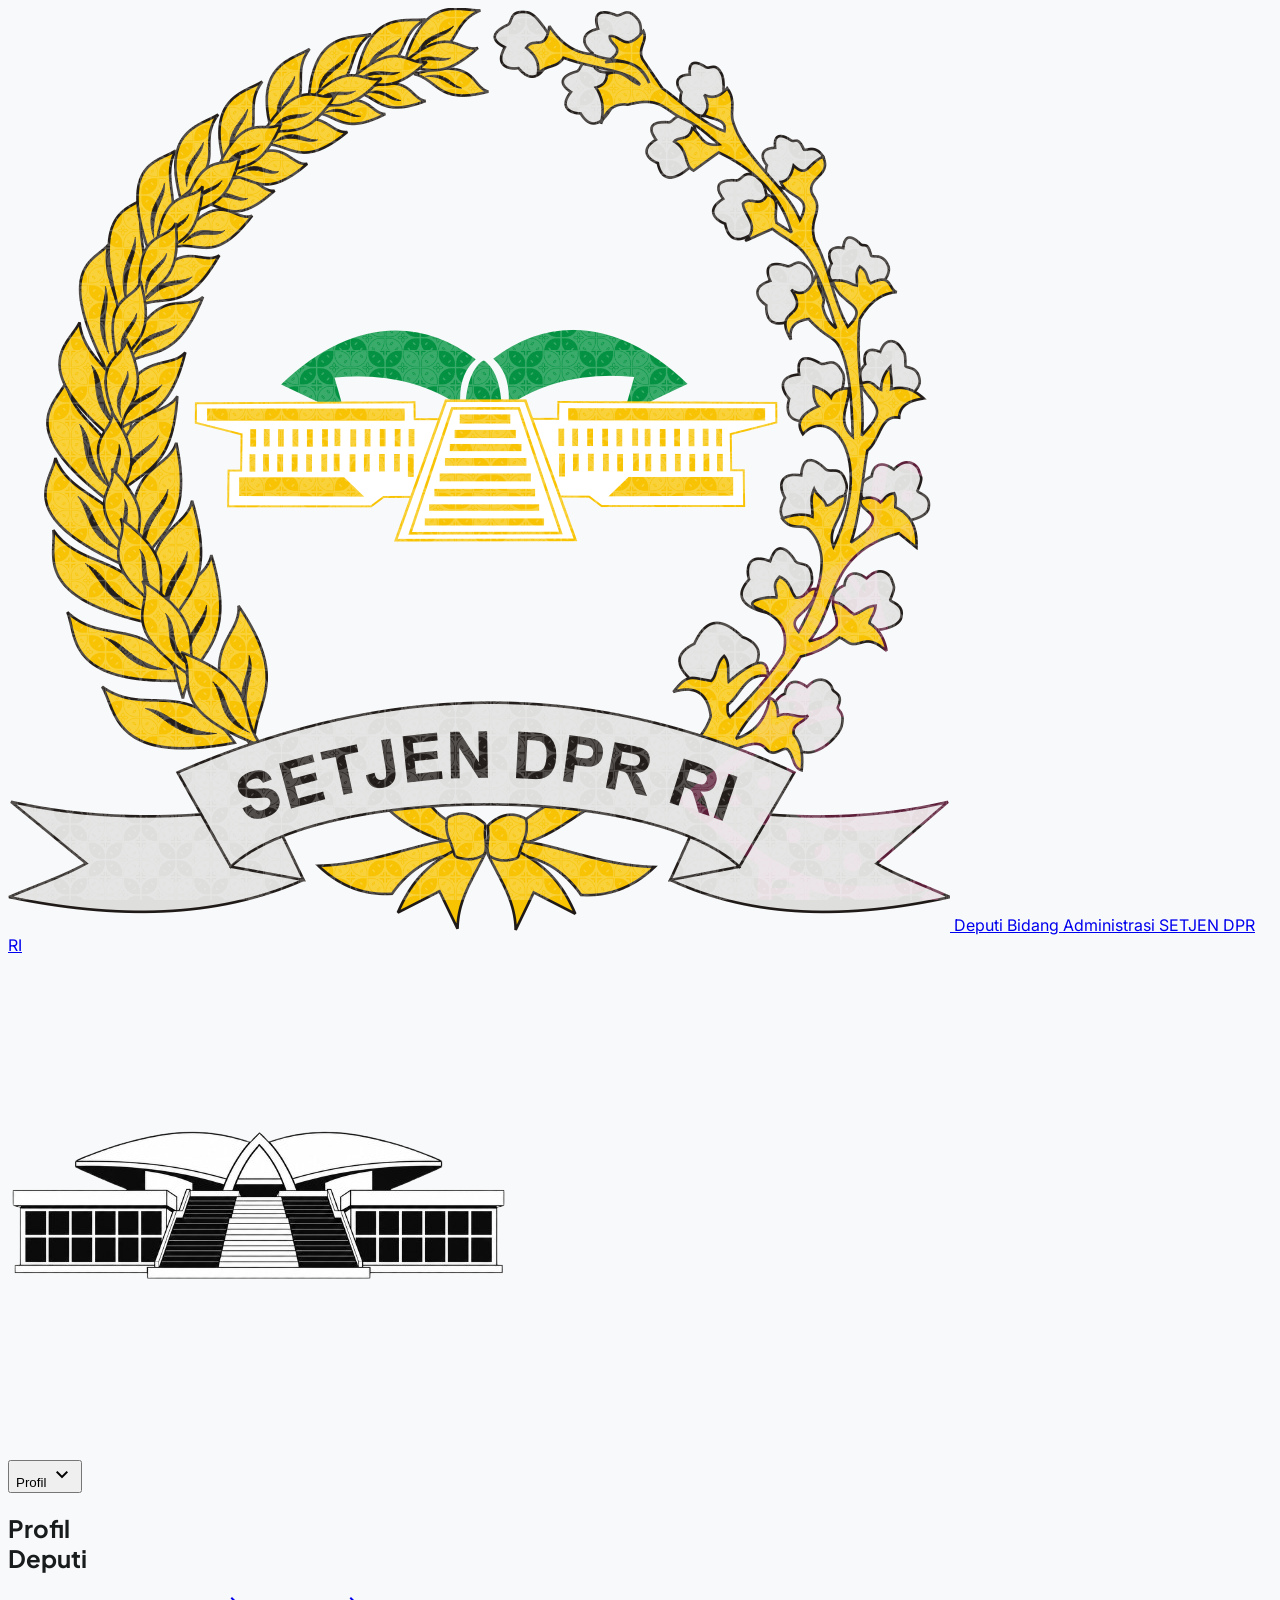
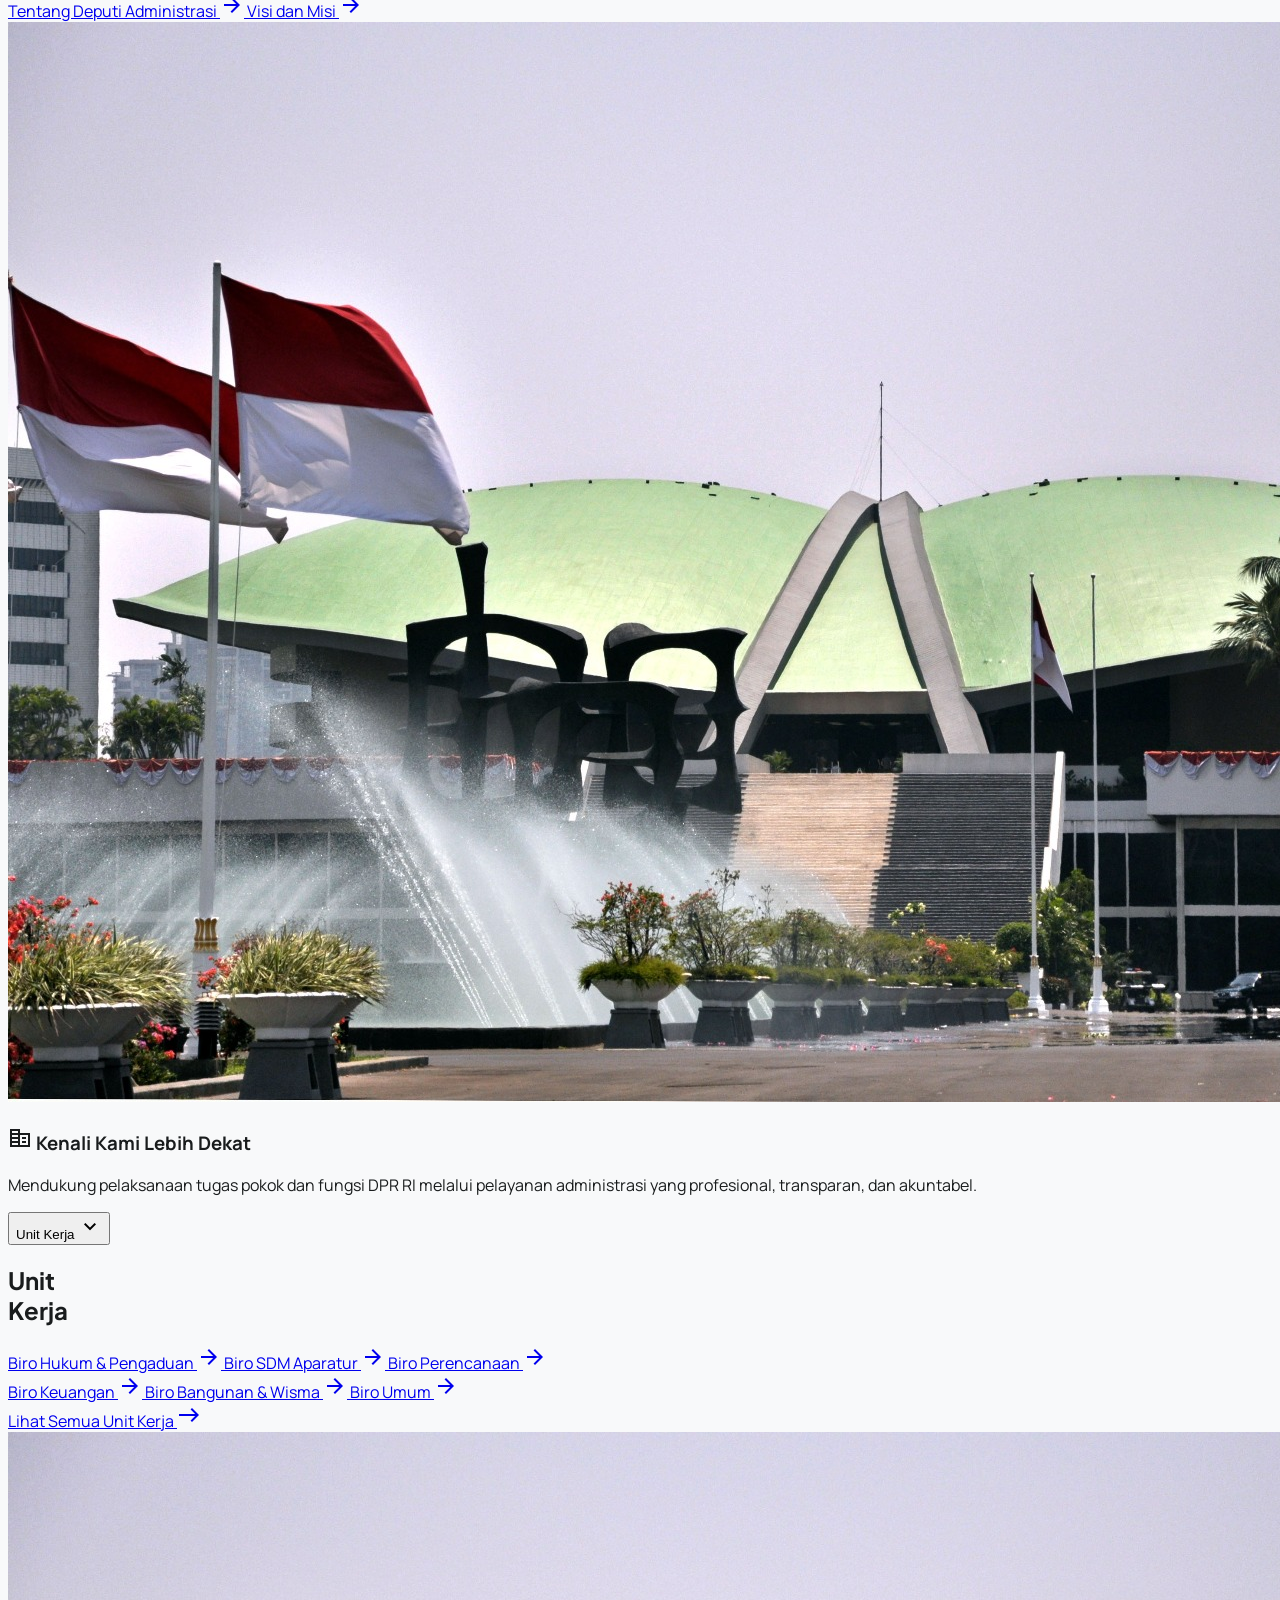
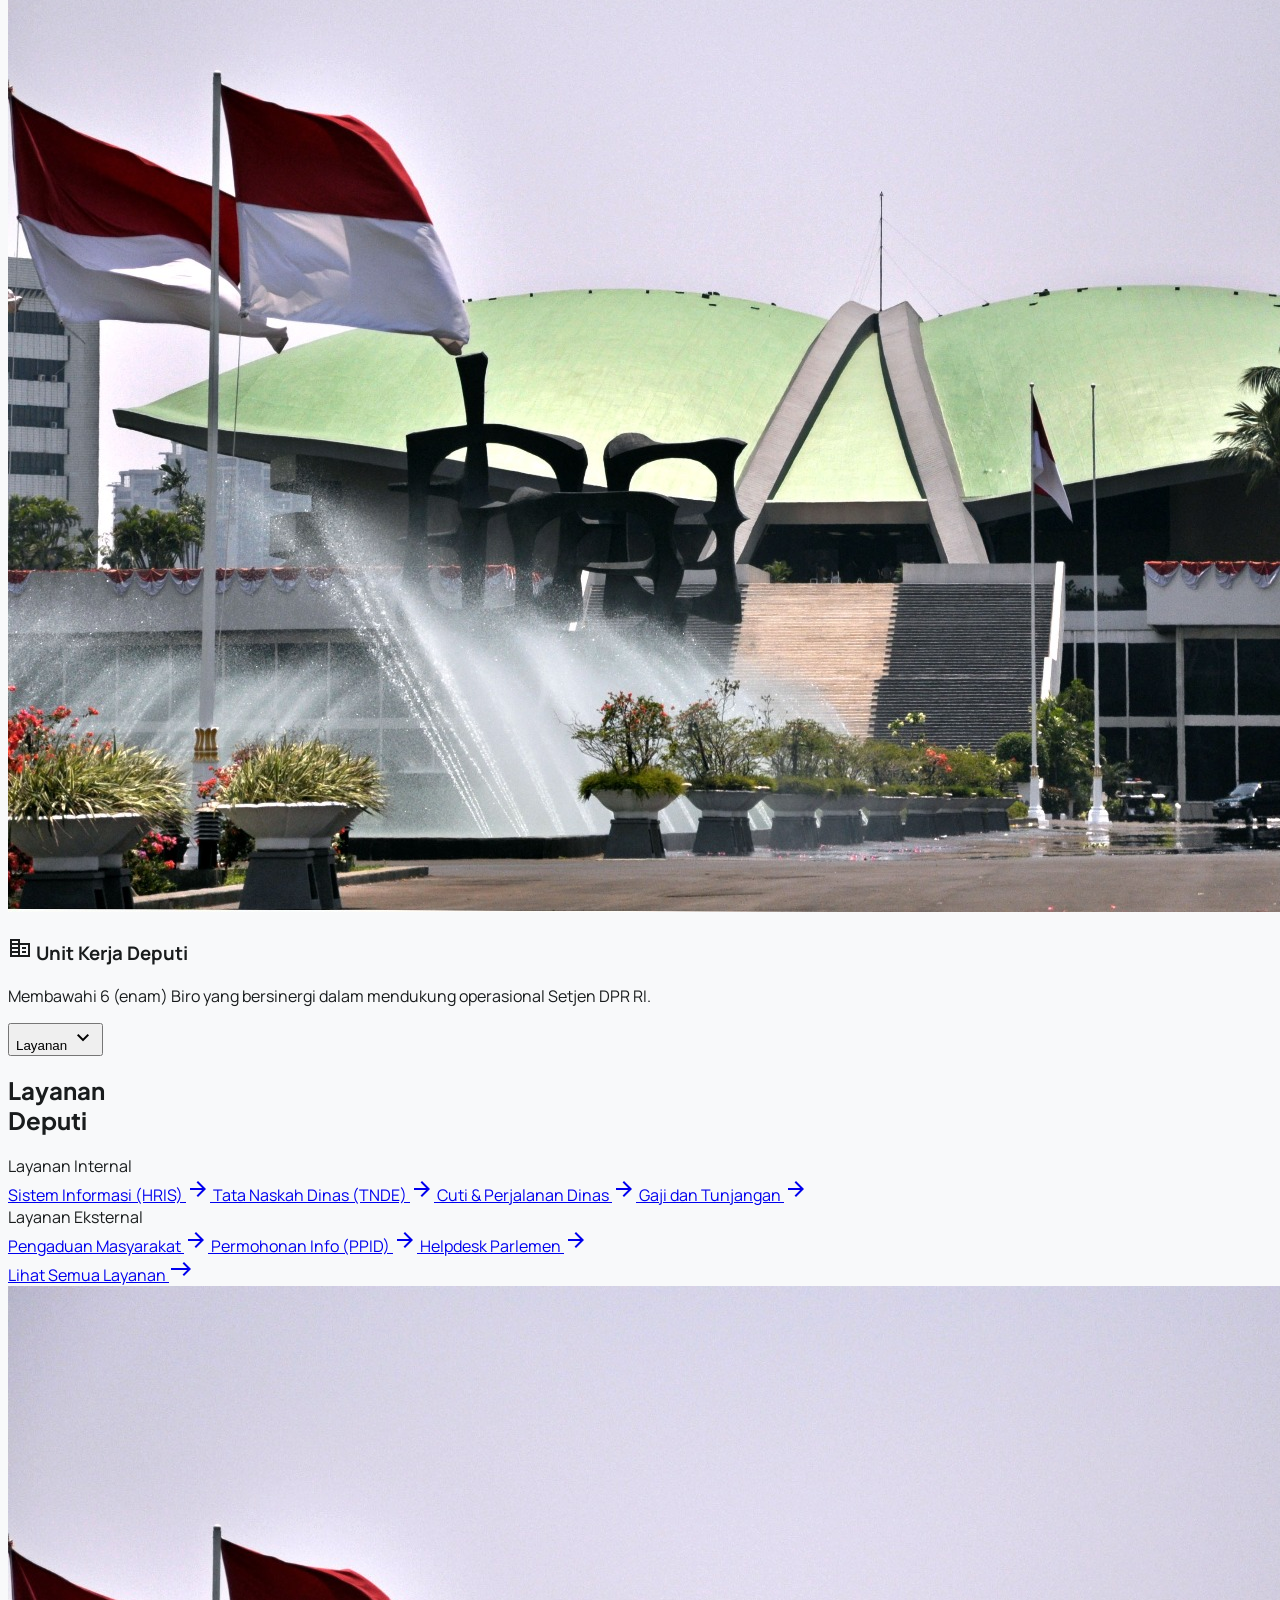
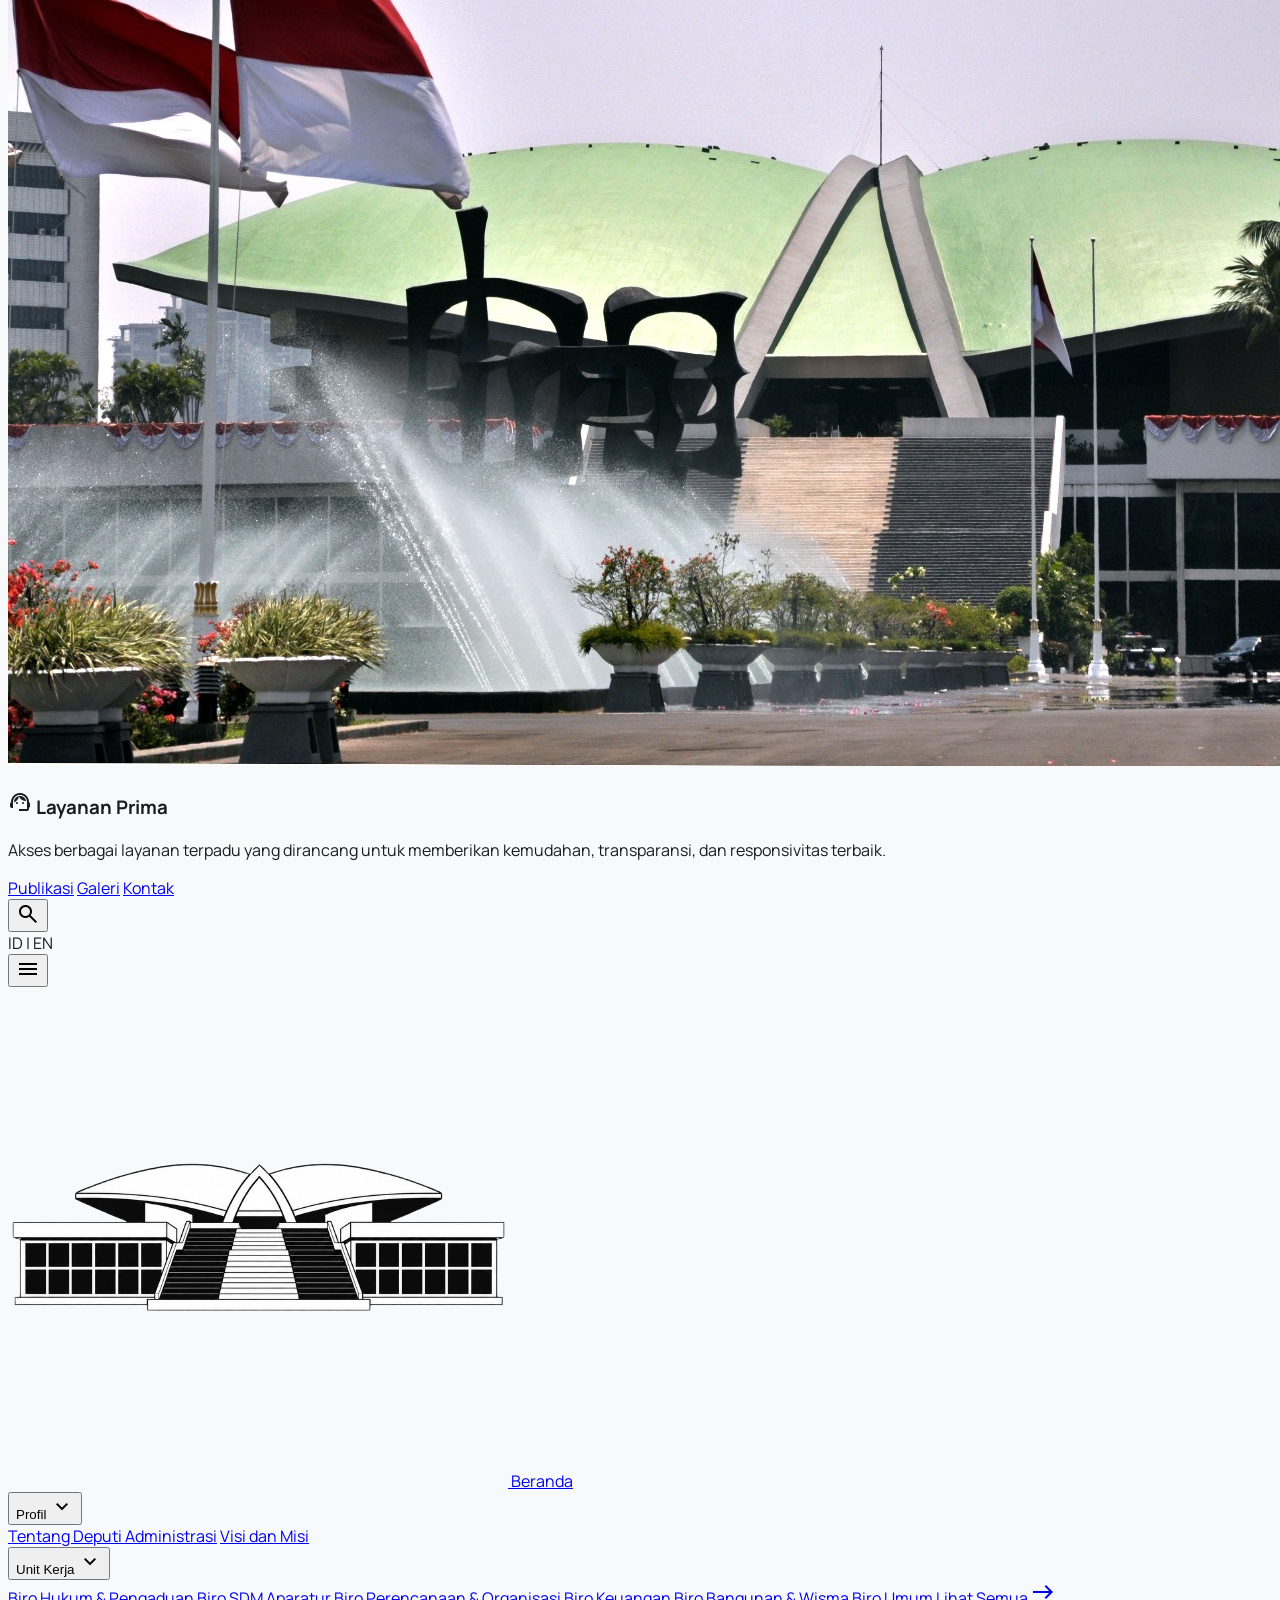
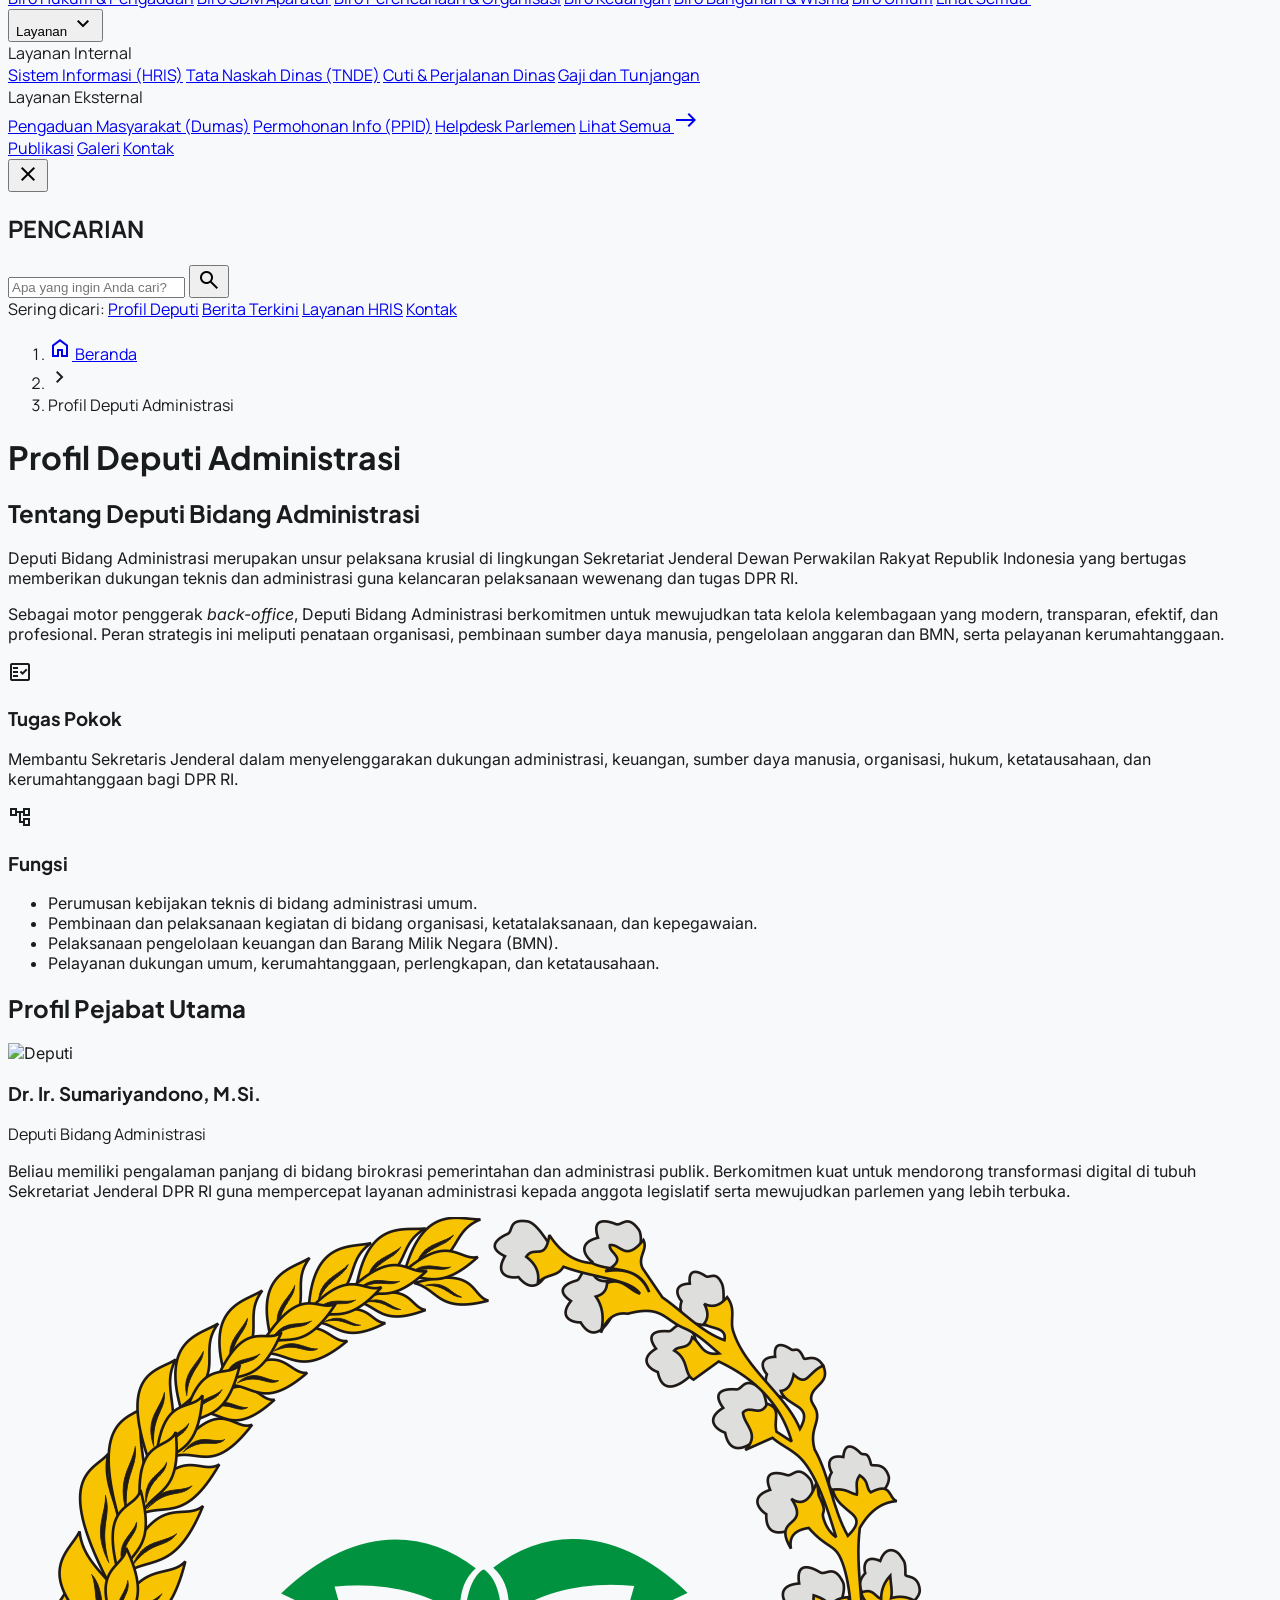
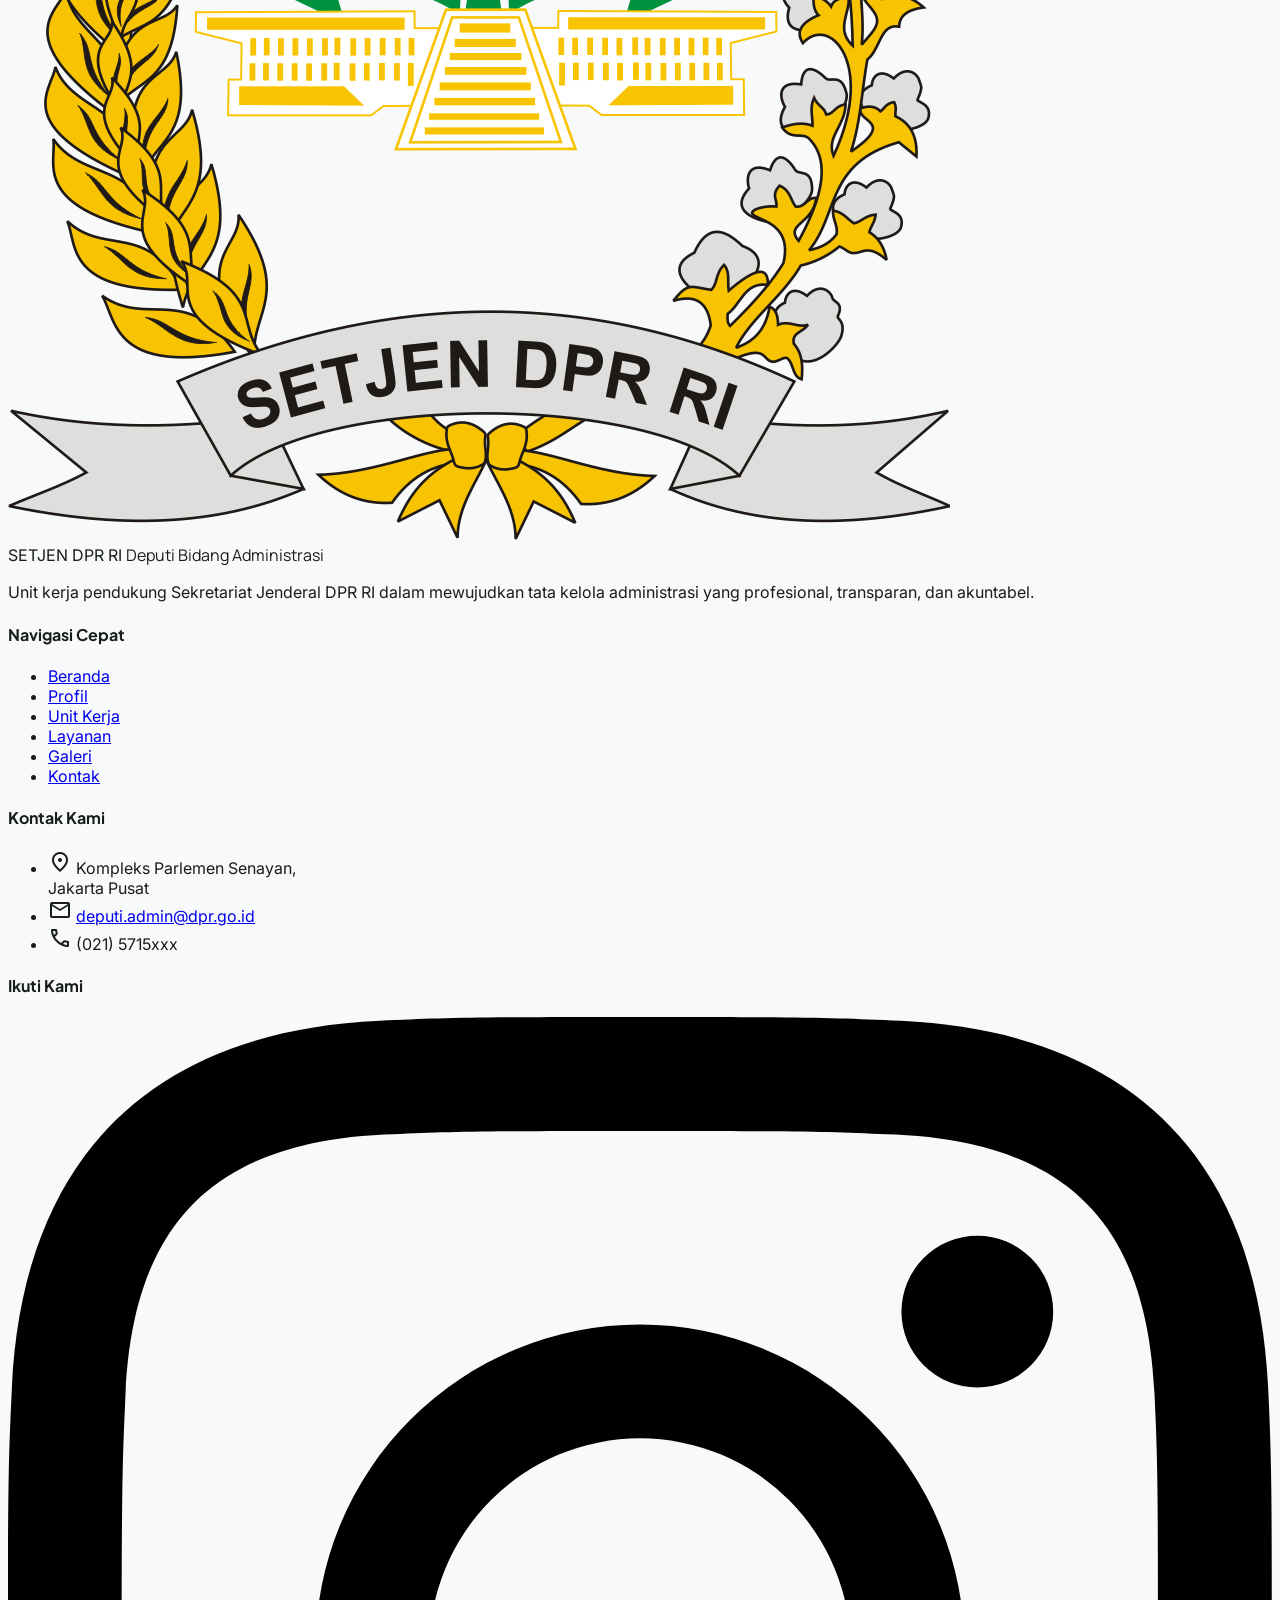
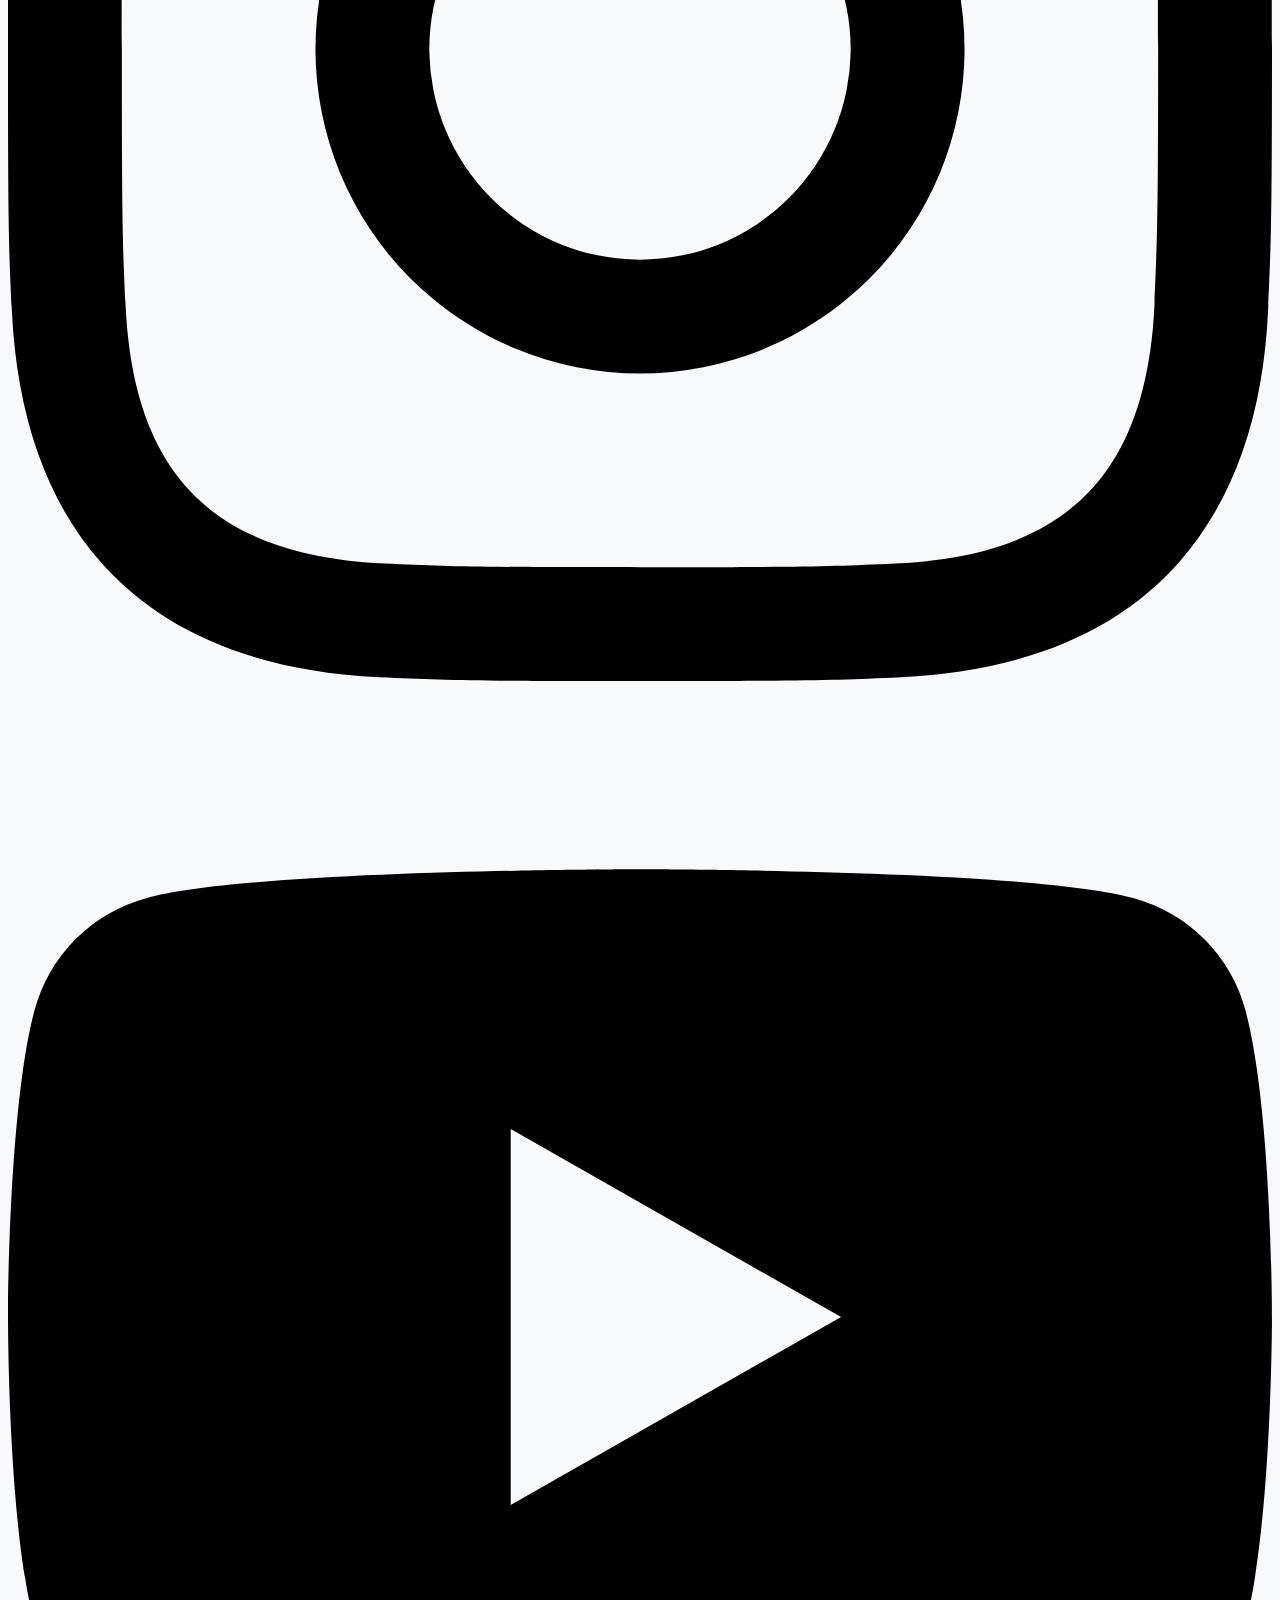
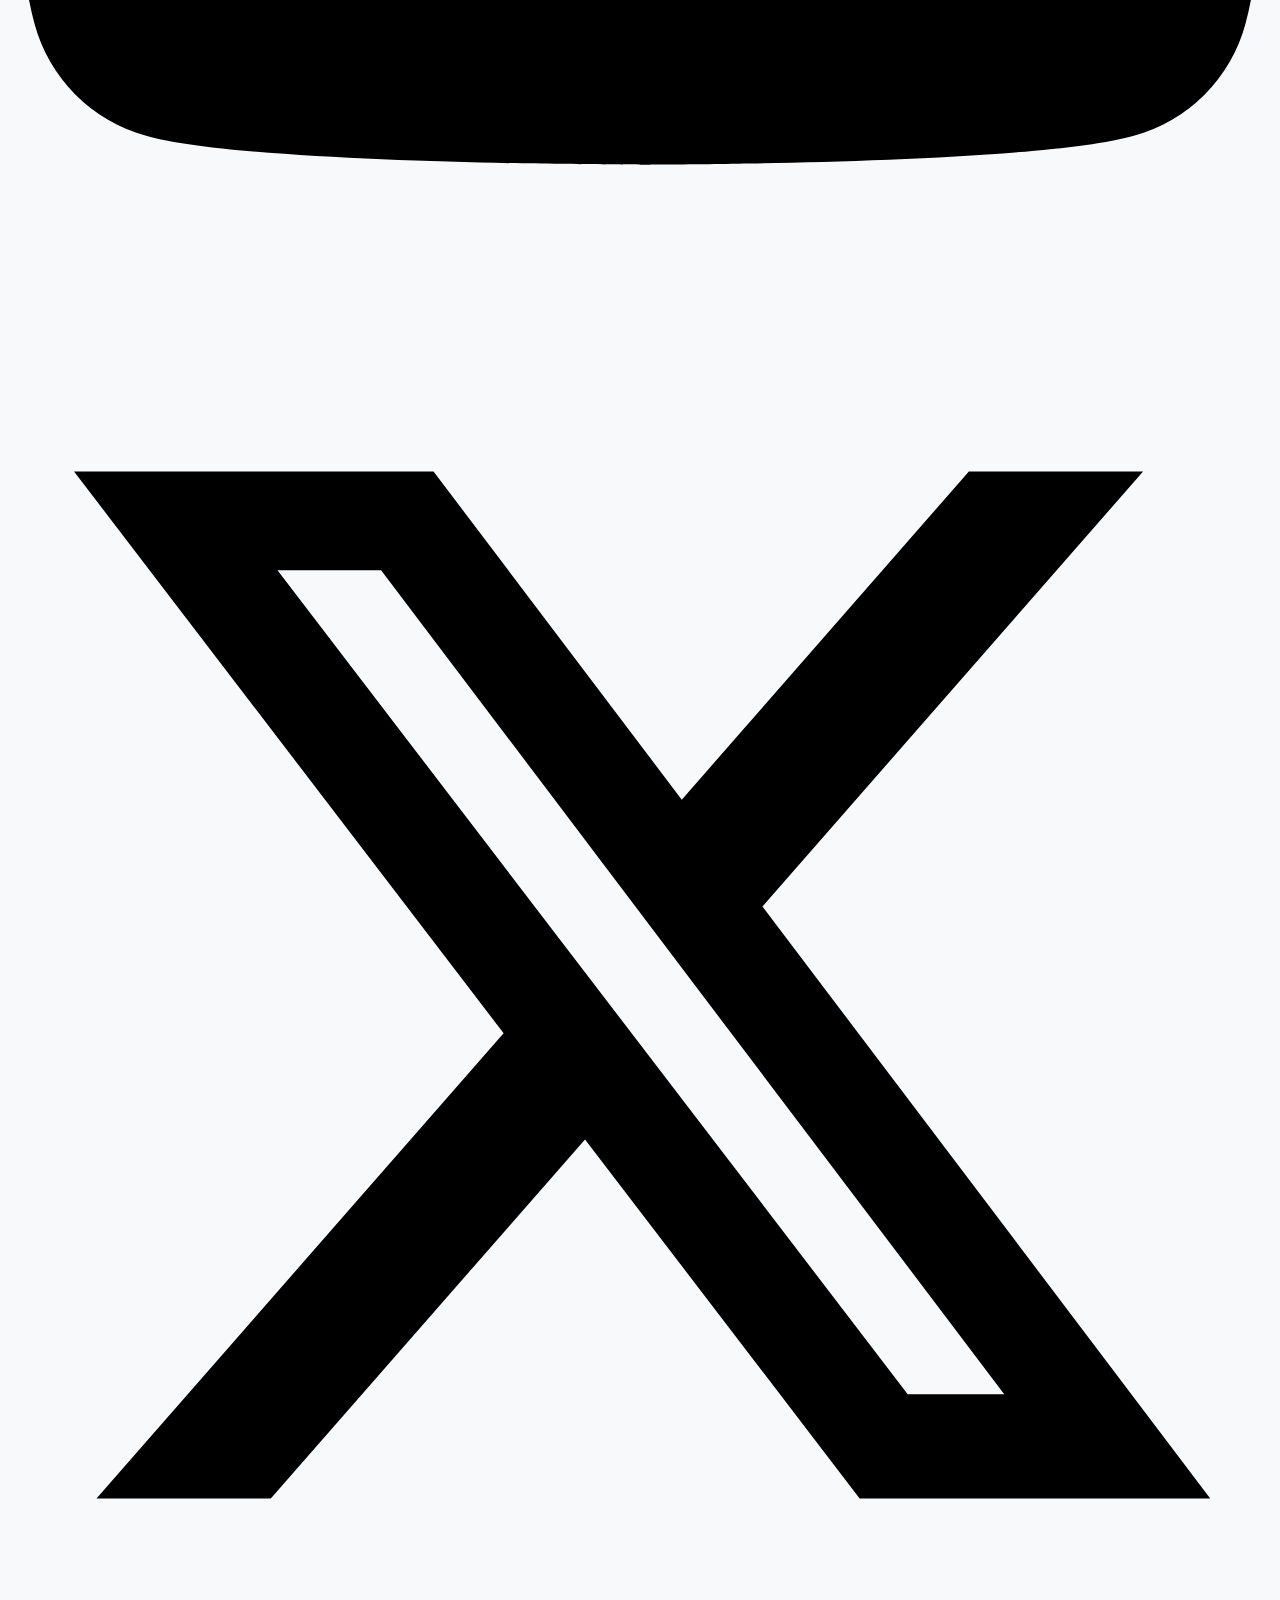
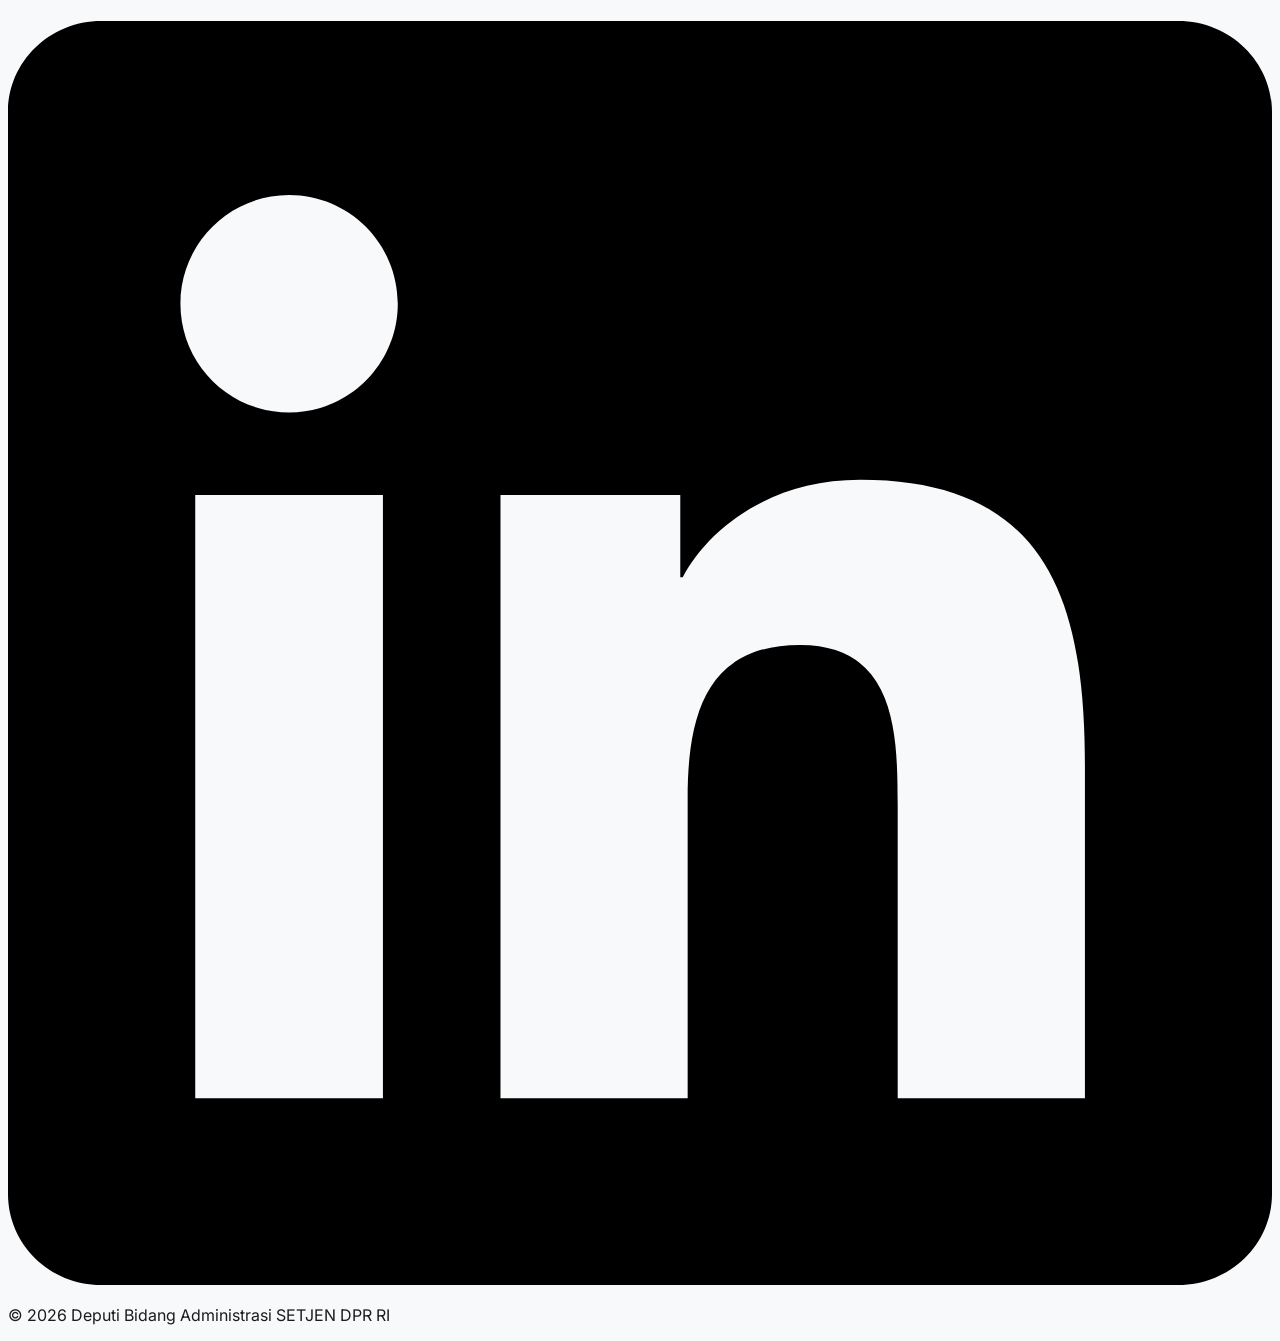
==== profil.html @ f01ebe73 "feat: Menambahkan halaman profil.html" ====
<!DOCTYPE html>
<html lang="id">
<head>
  <meta charset="UTF-8">
  <meta name="viewport" content="width=device-width, initial-scale=1.0">
  <title>Profil - Deputi Administrasi DPR RI</title>
  
  <link rel="stylesheet" href="css/style.css">
  <link href="https://fonts.googleapis.com/css2?family=Material+Symbols+Outlined:wght,FILL@100..700,0..1&display=block" rel="stylesheet">
  <script src="https://cdn.tailwindcss.com"></script>
  
  <script>
    tailwind.config = {
      theme: {
        extend: {
          colors: {
            navy: { deep: '#002147', dark: '#071A33' },
            gold: '#E9C349', bg: '#F8F9FA', txt: '#191C1D'
          },
          fontFamily: {
            sans: ['Inter', 'sans-serif'],
            heading: ['Plus Jakarta Sans', 'sans-serif'],
            caps: ['Manrope', 'sans-serif']
          }
        }
      }
    }
  </script>
</head>
<body class="bg-bg text-txt pt-[80px]">

  <div id="navbar-container"></div>

  <main>
    <!-- Bagian Kepala Halaman -->
    <div class="bg-navy-deep text-white py-16 relative overflow-hidden">
      <div class="absolute inset-0 batik-pattern opacity-10"></div>
      <div class="max-w-[1200px] mx-auto px-6 relative z-10 text-center">
        <!-- Penunjuk Lokasi -->
        <nav class="flex justify-center mb-6 text-sm font-caps text-white/70">
          <ol class="inline-flex items-center space-x-2">
            <li><a href="index.html" class="hover:text-gold transition-colors flex items-center gap-1"><span class="material-symbols-outlined text-[16px]">home</span> Beranda</a></li>
            <li class="flex items-center"><span class="material-symbols-outlined text-[16px] mx-1">chevron_right</span></li>
            <li class="text-gold font-semibold tracking-wide">Profil Deputi Administrasi</li>
          </ol>
        </nav>
        <h1 class="font-heading text-4xl md:text-5xl font-bold mb-4">Profil Deputi Administrasi</h1>
        <div class="w-16 h-1 bg-gold mx-auto rounded-full"></div>
      </div>
    </div>

    <!-- Halaman Profil -->
    <section class="py-20 px-6 max-w-[1000px] mx-auto">
      
      <div class="bg-white p-8 md:p-12 rounded-2xl shadow-sm border border-gray-100 mb-12">
        <h2 class="font-heading text-3xl font-bold text-navy-deep mb-6">Tentang Deputi Bidang Administrasi</h2>
        <p class="text-lg text-txt/80 leading-relaxed mb-6">
          Deputi Bidang Administrasi merupakan unsur pelaksana krusial di lingkungan Sekretariat Jenderal Dewan Perwakilan Rakyat Republik Indonesia yang bertugas memberikan dukungan teknis dan administrasi guna kelancaran pelaksanaan wewenang dan tugas DPR RI.
        </p>
        <p class="text-lg text-txt/80 leading-relaxed mb-6">
          Sebagai motor penggerak <em>back-office</em>, Deputi Bidang Administrasi berkomitmen untuk mewujudkan tata kelola kelembagaan yang modern, transparan, efektif, dan profesional. Peran strategis ini meliputi penataan organisasi, pembinaan sumber daya manusia, pengelolaan anggaran dan BMN, serta pelayanan kerumahtanggaan.
        </p>
      </div>

      <div class="grid grid-cols-1 md:grid-cols-2 gap-8 mb-12" id="tugas">
        <div class="bg-navy-deep text-white p-8 rounded-2xl shadow-lg relative overflow-hidden">
           <div class="absolute -right-4 -top-4 opacity-10"><span class="material-symbols-outlined text-9xl">fact_check</span></div>
           <h3 class="font-heading text-2xl font-bold text-gold mb-4 relative z-10">Tugas Pokok</h3>
           <p class="relative z-10 leading-relaxed text-white/90">
             Membantu Sekretaris Jenderal dalam menyelenggarakan dukungan administrasi, keuangan, sumber daya manusia, organisasi, hukum, ketatausahaan, dan kerumahtanggaan bagi DPR RI.
           </p>
        </div>
        <div class="bg-white p-8 rounded-2xl shadow-sm border border-gray-100 relative overflow-hidden">
           <div class="absolute -right-4 -top-4 opacity-[0.03] text-navy-deep"><span class="material-symbols-outlined text-9xl">account_tree</span></div>
           <h3 class="font-heading text-2xl font-bold text-navy-deep mb-4 relative z-10">Fungsi</h3>
           <ul class="list-disc pl-5 space-y-2 text-txt/80 relative z-10">
             <li>Perumusan kebijakan teknis di bidang administrasi umum.</li>
             <li>Pembinaan dan pelaksanaan kegiatan di bidang organisasi, ketatalaksanaan, dan kepegawaian.</li>
             <li>Pelaksanaan pengelolaan keuangan dan Barang Milik Negara (BMN).</li>
             <li>Pelayanan dukungan umum, kerumahtanggaan, perlengkapan, dan ketatausahaan.</li>
           </ul>
        </div>
      </div>

      <div class="bg-bg border border-gray-200 p-8 rounded-2xl shadow-sm" id="pejabat">
         <h2 class="font-heading text-3xl font-bold text-navy-deep mb-8 text-center border-b pb-4">Profil Pejabat Utama</h2>
         <div class="flex flex-col md:flex-row items-center gap-8">
            <img src="https://lh3.googleusercontent.com/aida-public/[base64]" alt="Deputi" class="w-48 h-48 object-cover rounded-full shadow-lg border-4 border-white">
            <div>
              <h3 class="font-heading text-2xl font-bold text-navy-deep">Dr. Ir. Sumariyandono, M.Si.</h3>
              <p class="font-caps text-gold font-bold tracking-widest mb-4">Deputi Bidang Administrasi</p>
              <p class="text-txt/70 leading-relaxed text-sm">
                Beliau memiliki pengalaman panjang di bidang birokrasi pemerintahan dan administrasi publik. Berkomitmen kuat untuk mendorong transformasi digital di tubuh Sekretariat Jenderal DPR RI guna mempercepat layanan administrasi kepada anggota legislatif serta mewujudkan parlemen yang lebih terbuka.
              </p>
            </div>
         </div>
      </div>

    </section>
  </main>

  <div id="footer-container"></div>
  <script src="js/script.js"></script>
</body>
</html>
---- css/style.css ----
@import url('https://fonts.googleapis.com/css2?family=Plus+Jakarta+Sans:wght@400;500;600;700&family=Inter:wght@400;500;600&family=Manrope:wght@500;600;700&display=swap');

html {
  scroll-behavior: smooth;
}

body {
  font-family: 'Inter', sans-serif;
  color: #191C1D;
  background-color: #F8F9FA;
}

h1, h2, h3, h4, h5, h6 {
  font-family: 'Plus Jakarta Sans', sans-serif;
}

.font-caps {
  font-family: 'Manrope', sans-serif;
}

/* Batik Pattern Global (Kawung + Mandala Combination) */
.batik-pattern {
  position: absolute;
  inset: 0;
  width: 100%;
  height: 100%;
  pointer-events: none;
  opacity: 1 !important; /* Override inline tailwind opacities for fine-tuned control */
  mix-blend-mode: normal !important;
  overflow: hidden;
}

.batik-pattern::before {
  content: '';
  position: absolute;
  inset: 0;
  background-image: url('../assets/images/pattern/kawung-pattern.jpeg');
  background-size: 350px;
  background-repeat: repeat;
  opacity: 0.05;
  mix-blend-mode: screen;
}

.batik-pattern::after {
  content: '';
  position: absolute;
  right: -200px;
  bottom: -300px;
  width: 800px;
  height: 800px;
  background-image: url('../assets/images/pattern/mandala.svg');
  background-size: contain;
  background-position: center;
  background-repeat: no-repeat;
  opacity: 0.08;
  mix-blend-mode: screen;
  animation: spin-slow 90s linear infinite;
}

@keyframes spin-slow {
  from { transform: rotate(0deg); }
  to { transform: rotate(360deg); }
}

/* Base tailwind configuration styles are handled via JS config in the HTML head */
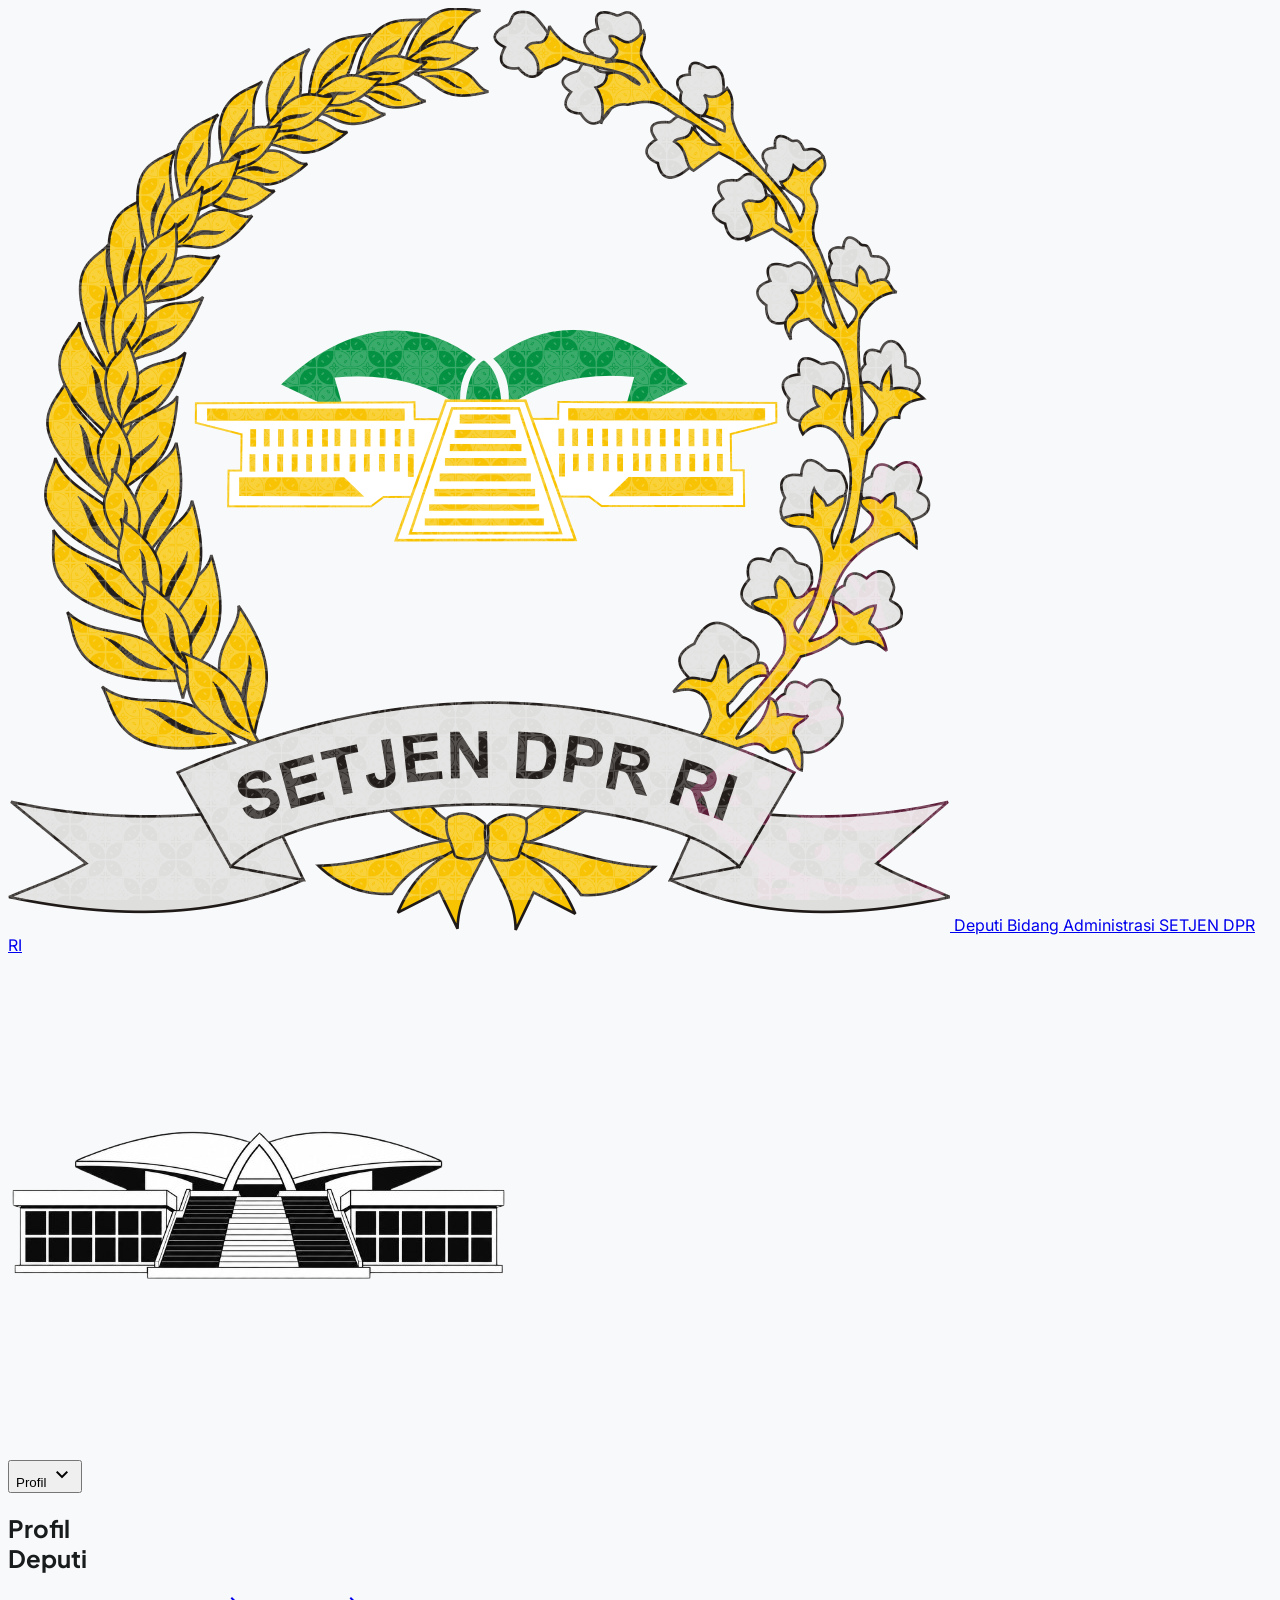
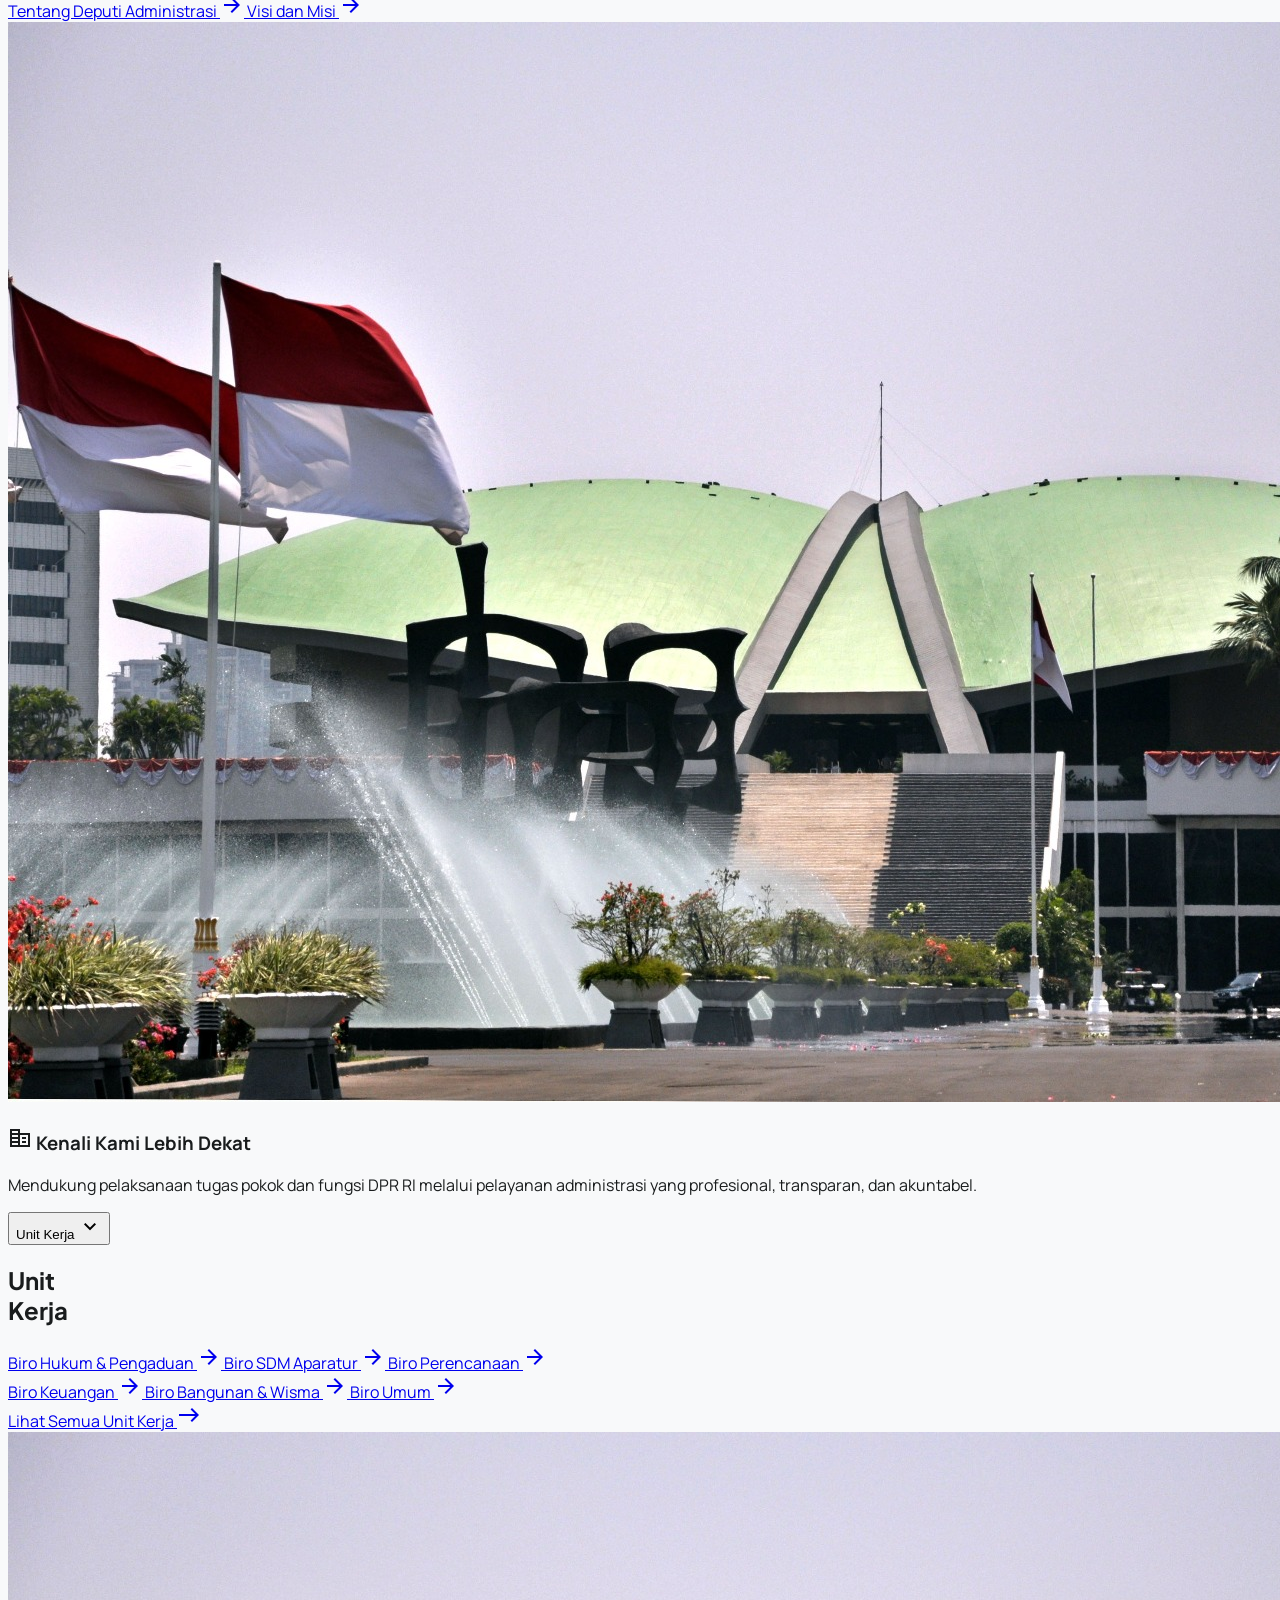
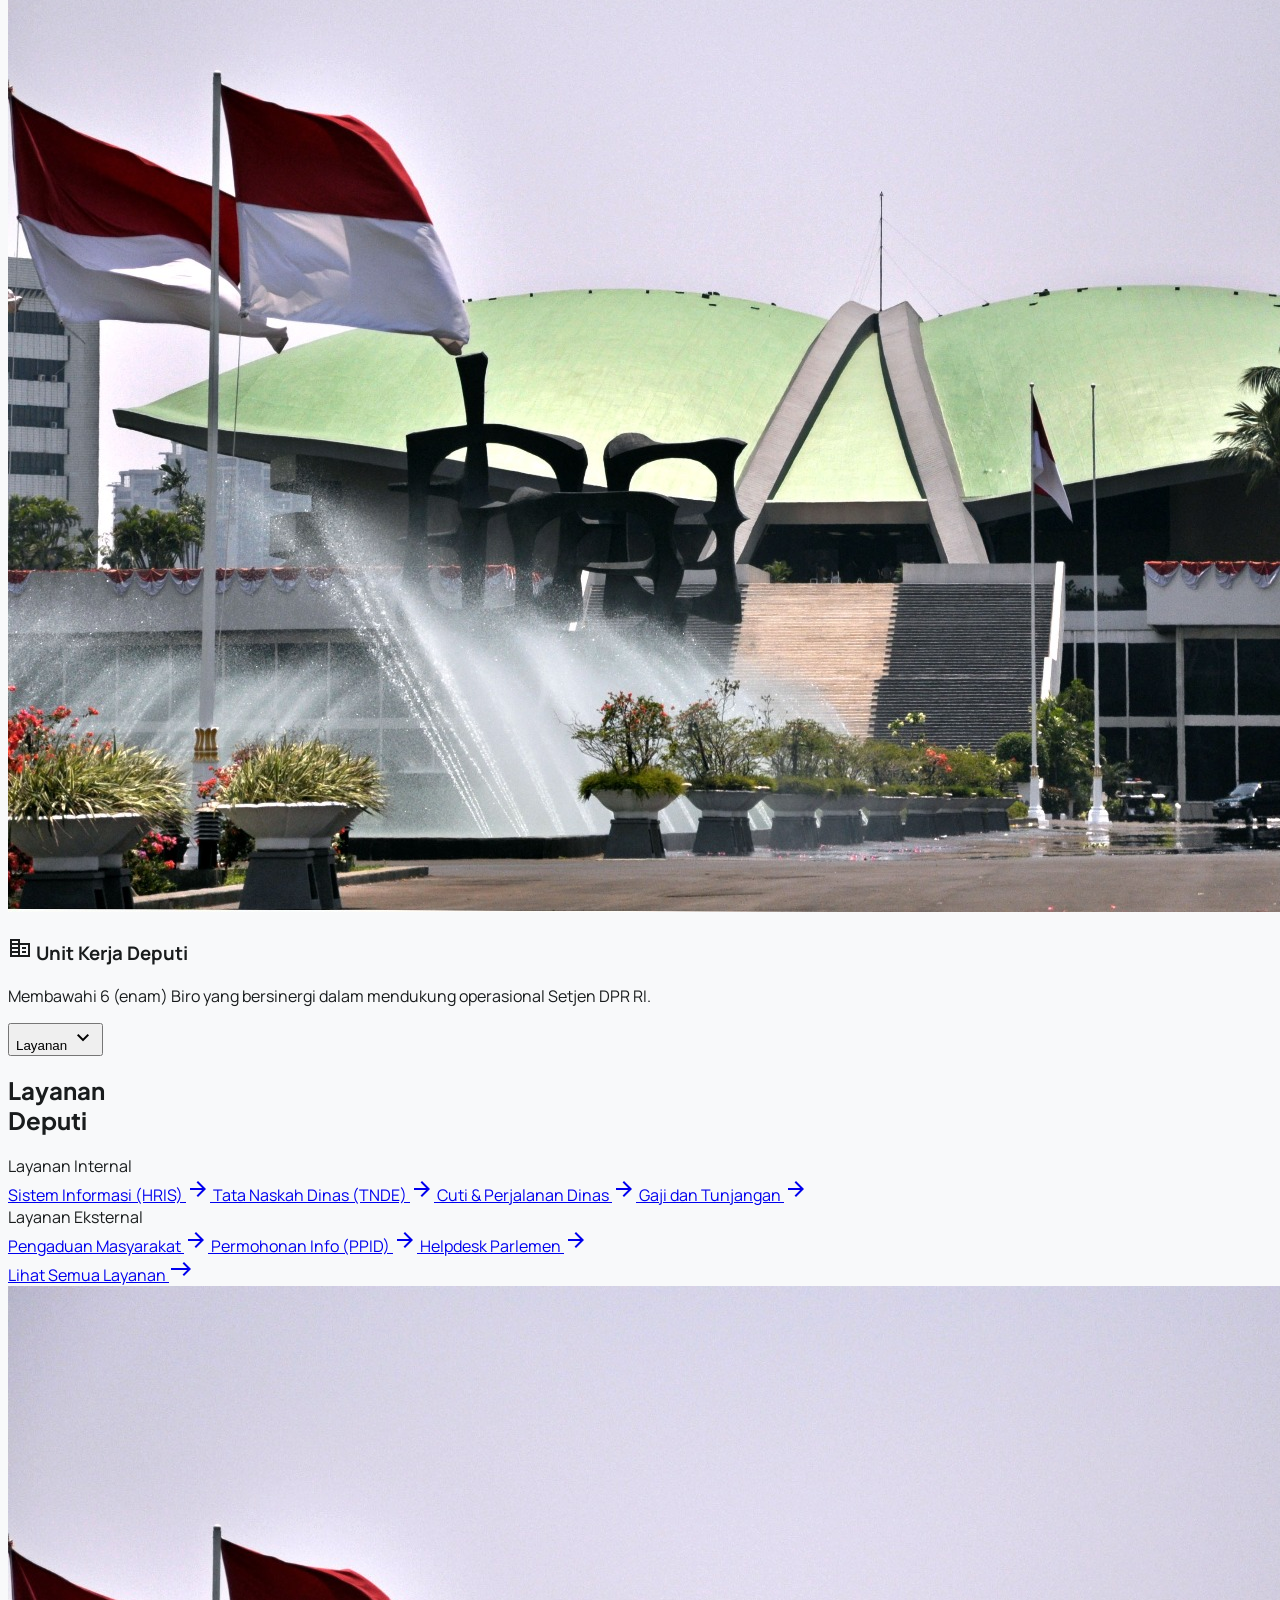
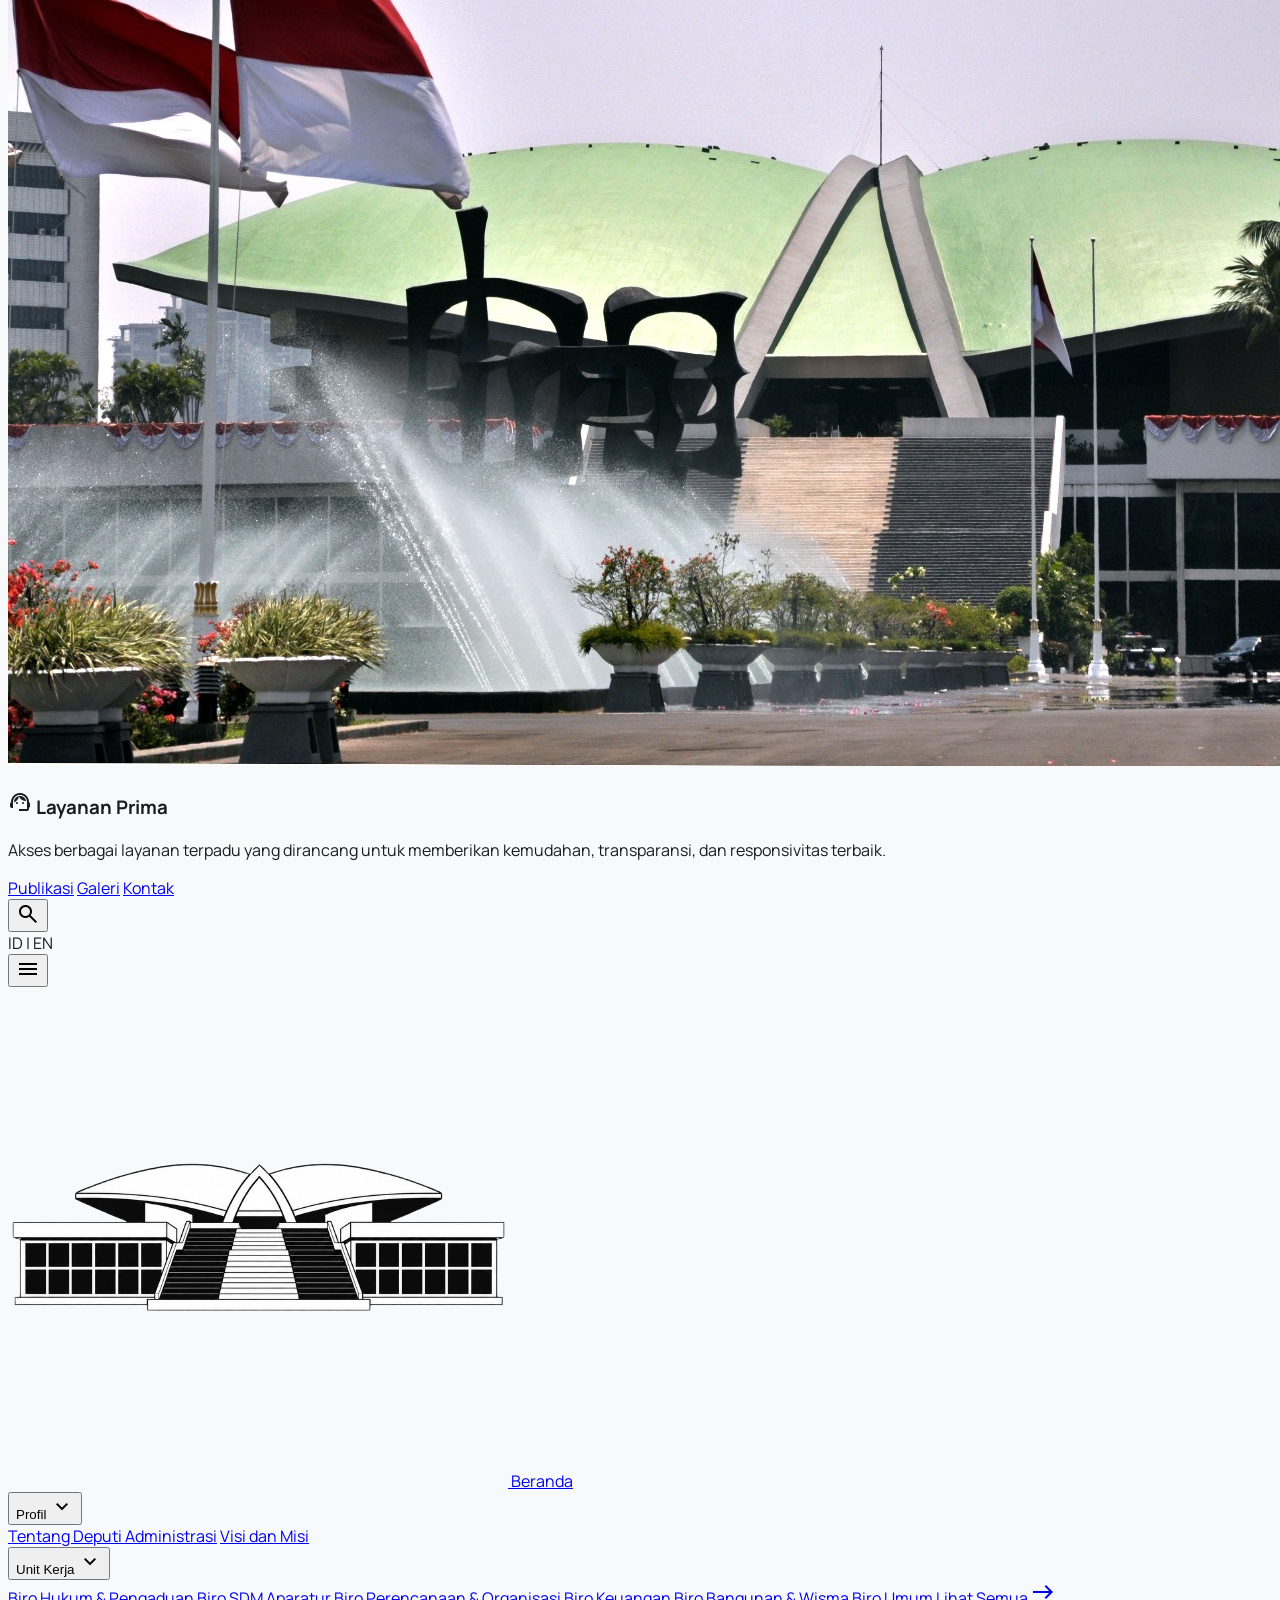
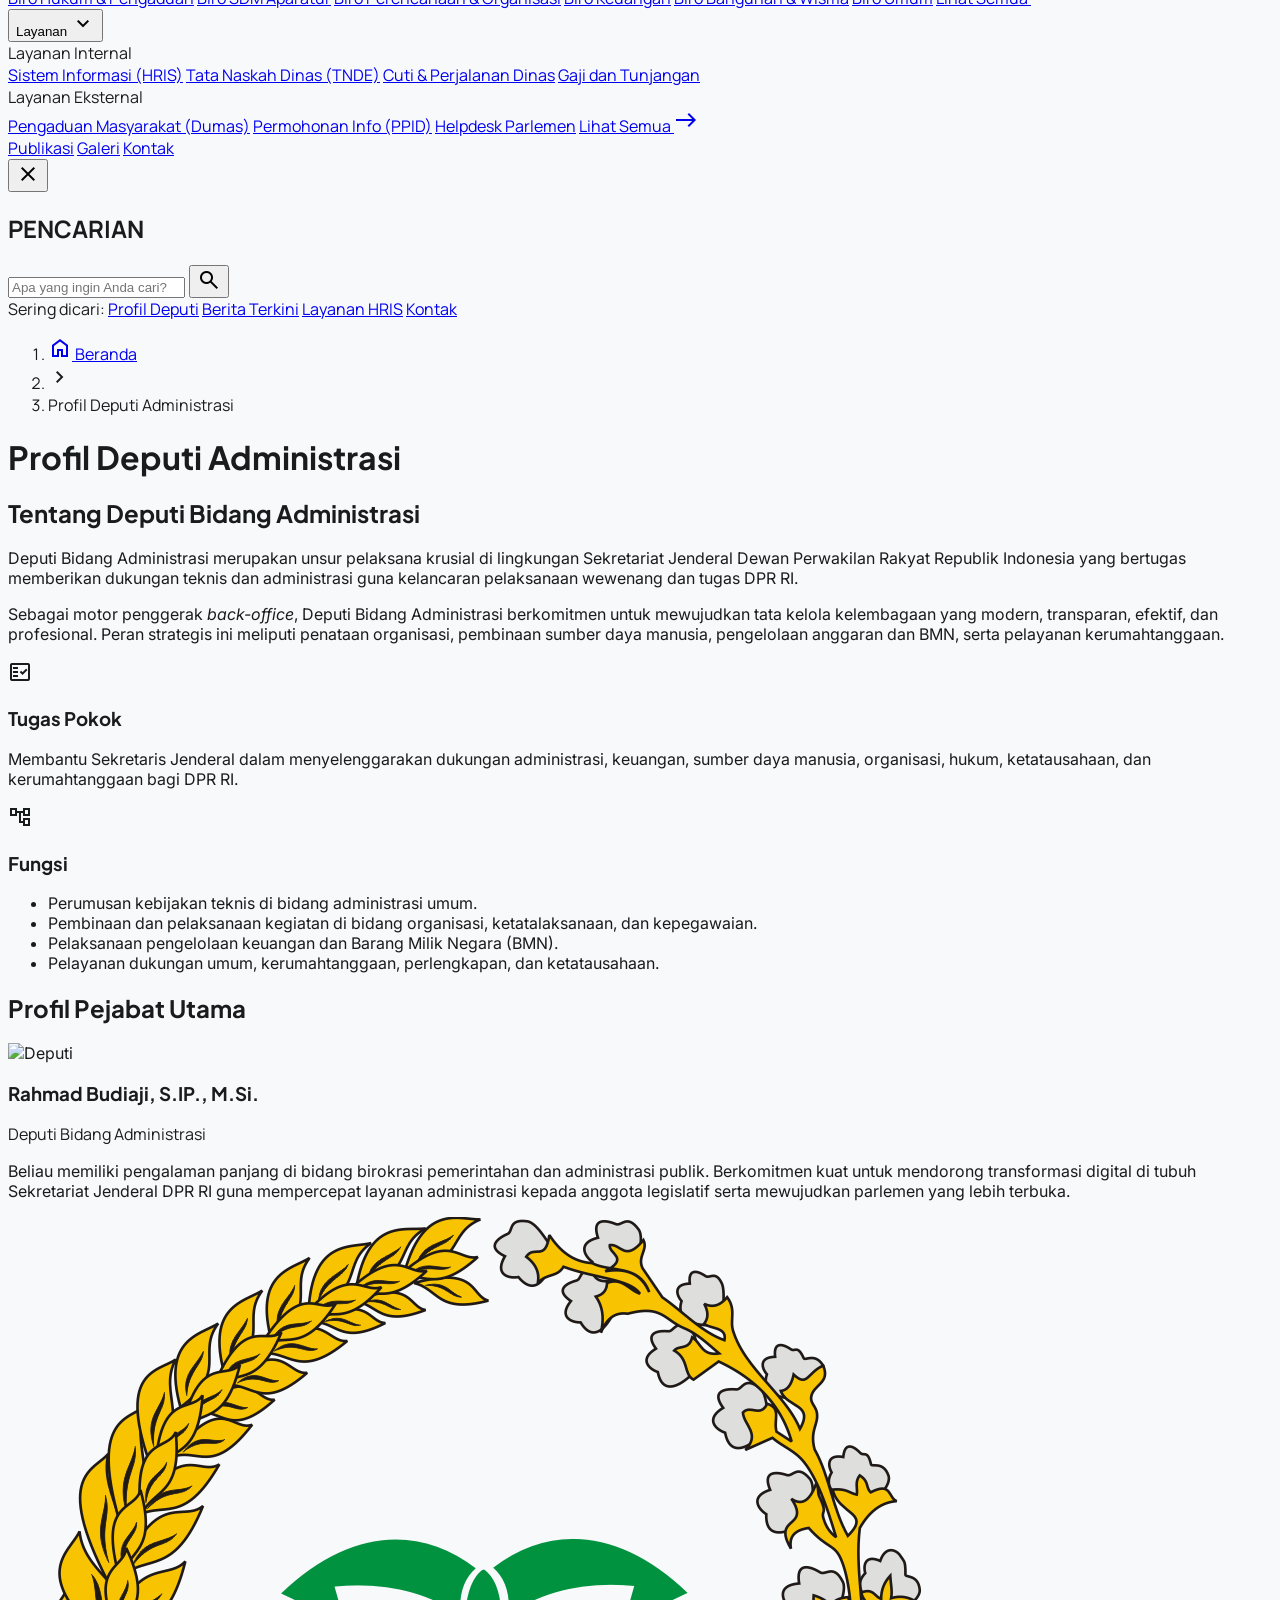
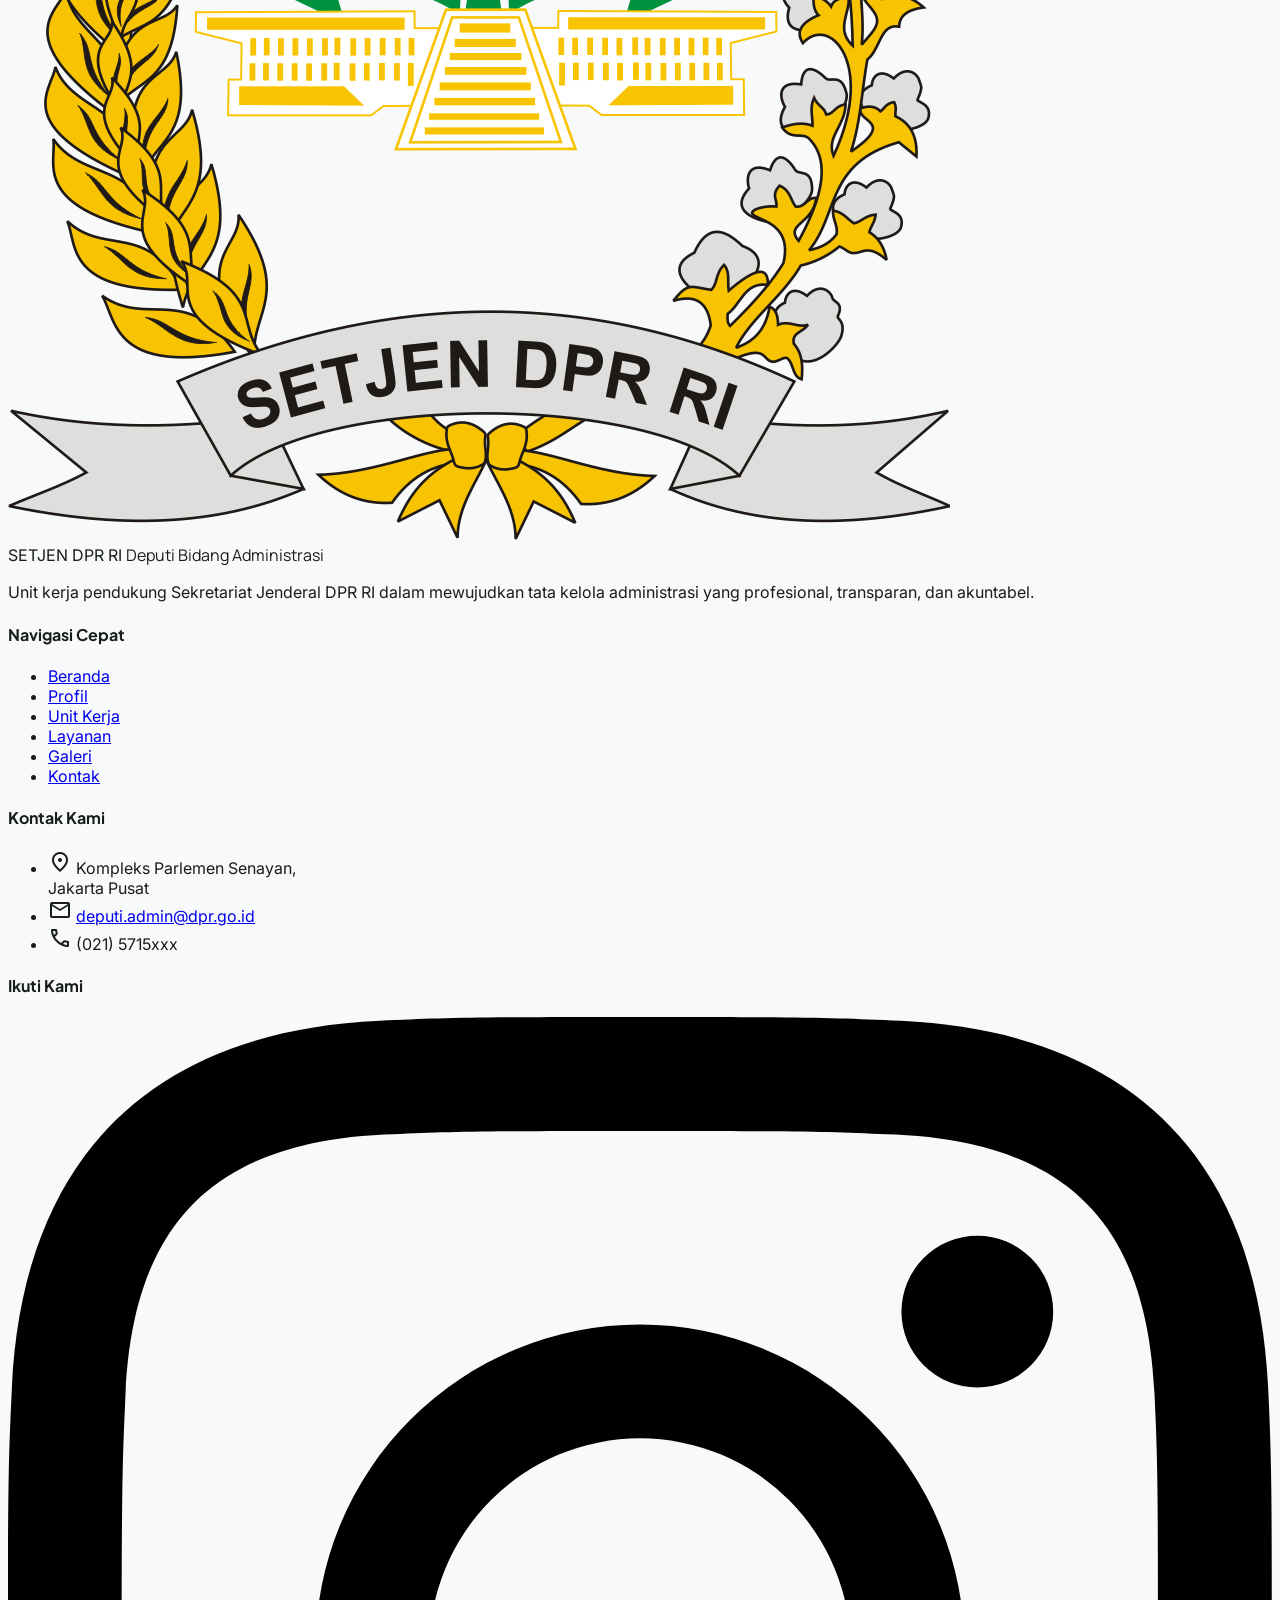
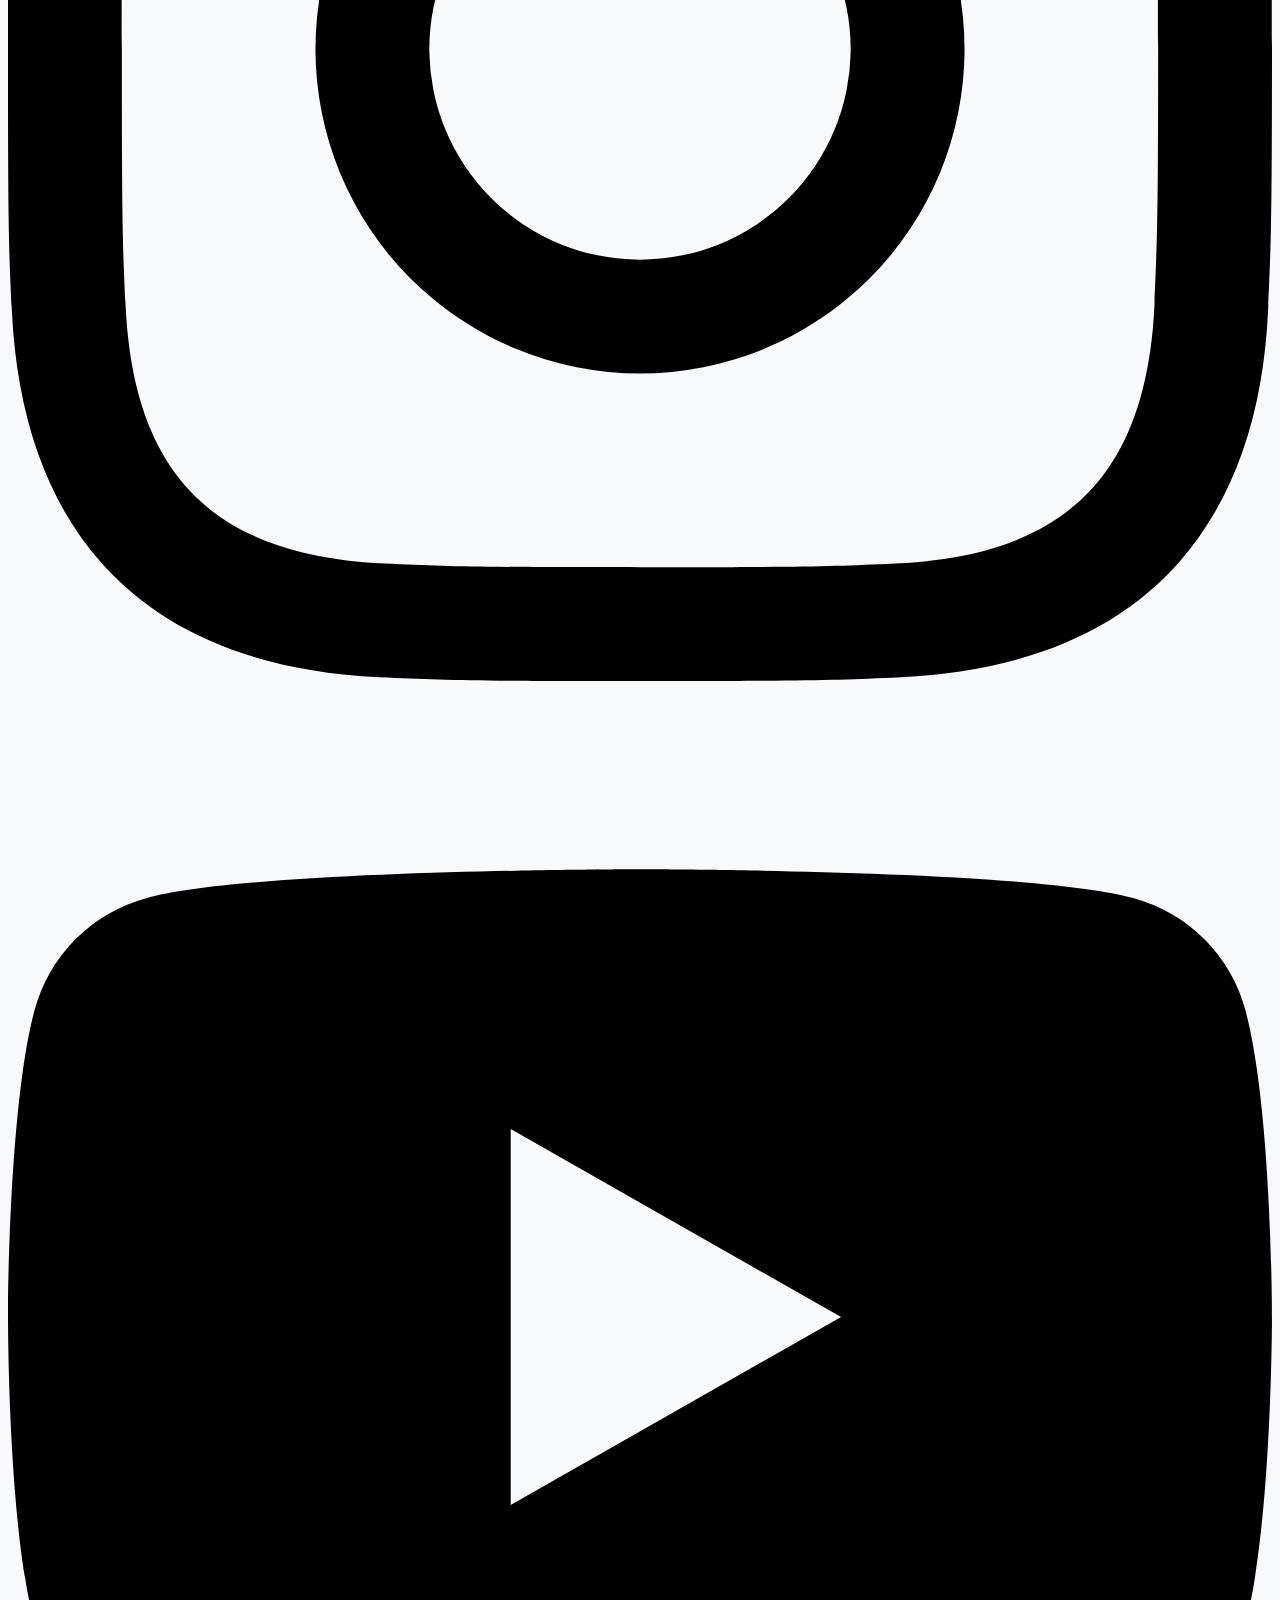
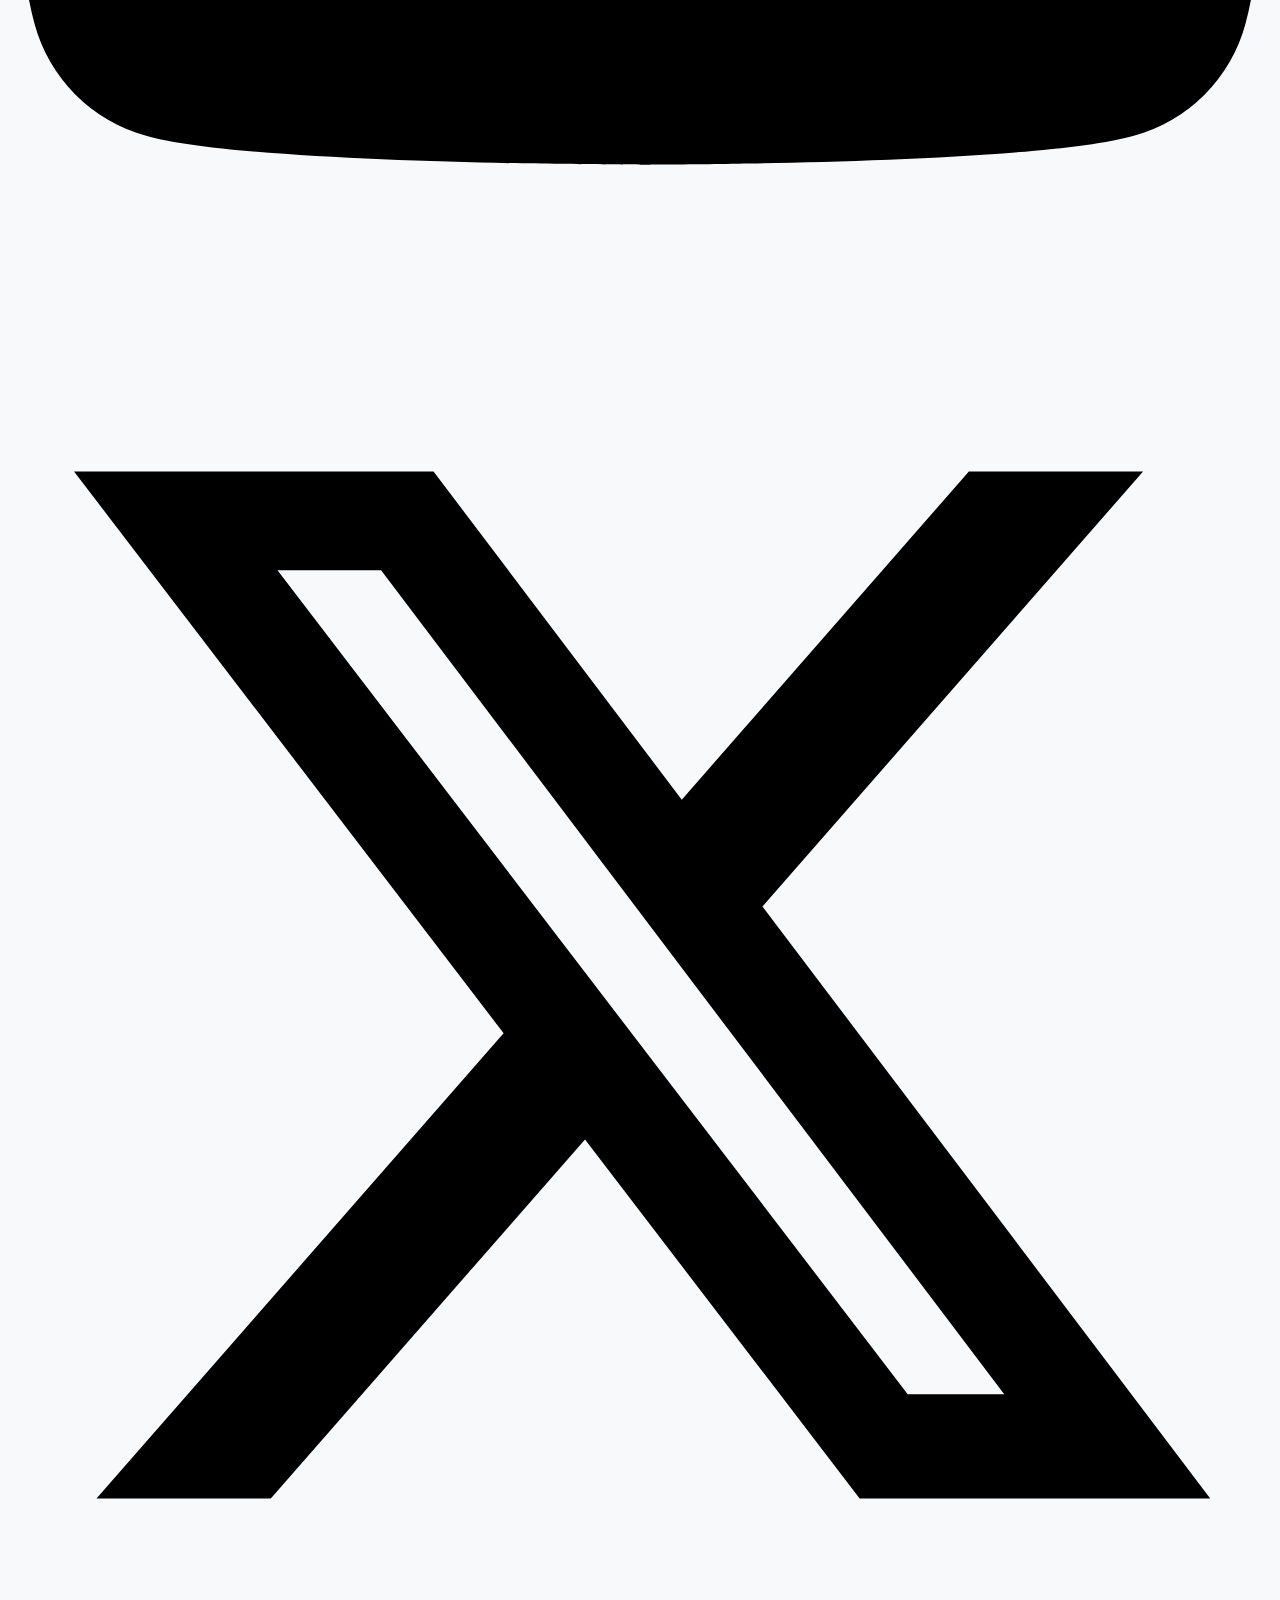
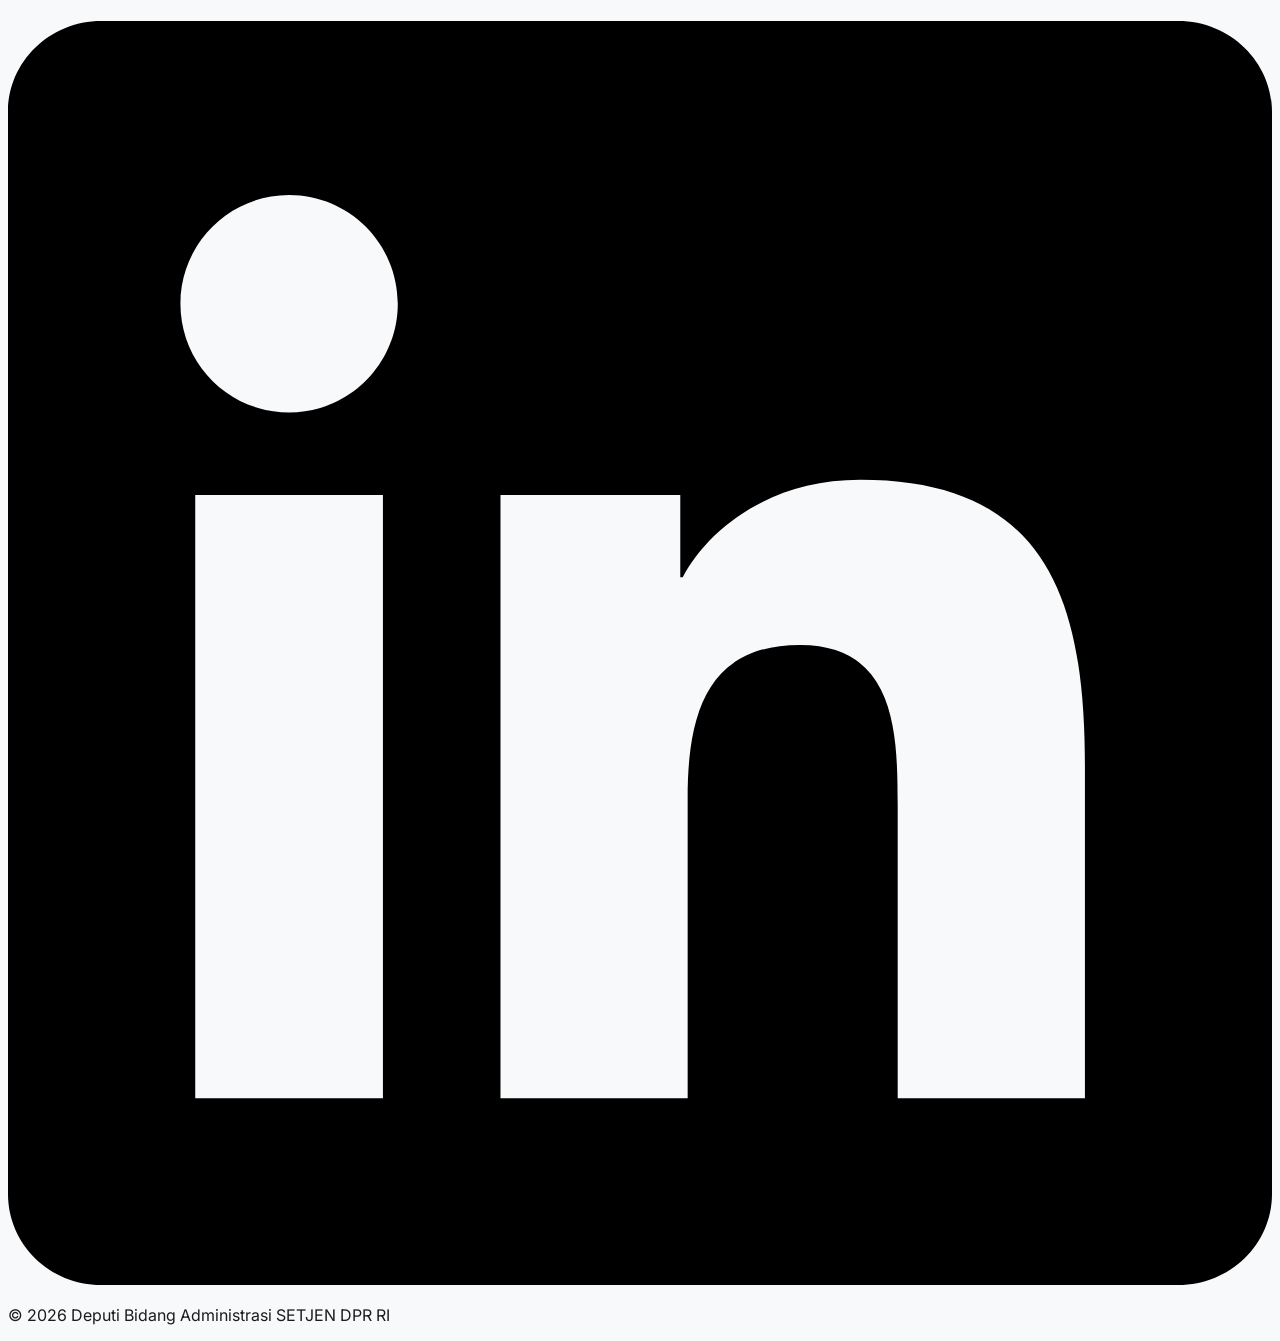
==== commit b76174d3: "Update Deputi name in profil.html" ====
--- a/profil.html
+++ b/profil.html
@@ -87,7 +87,7 @@
          <div class="flex flex-col md:flex-row items-center gap-8">
             <img src="https://lh3.googleusercontent.com/aida-public/[base64]" alt="Deputi" class="w-48 h-48 object-cover rounded-full shadow-lg border-4 border-white">
             <div>
-              <h3 class="font-heading text-2xl font-bold text-navy-deep">Dr. Ir. Sumariyandono, M.Si.</h3>
+              <h3 class="font-heading text-2xl font-bold text-navy-deep">Rahmad Budiaji, S.IP., M.Si.</h3>
               <p class="font-caps text-gold font-bold tracking-widest mb-4">Deputi Bidang Administrasi</p>
               <p class="text-txt/70 leading-relaxed text-sm">
                 Beliau memiliki pengalaman panjang di bidang birokrasi pemerintahan dan administrasi publik. Berkomitmen kuat untuk mendorong transformasi digital di tubuh Sekretariat Jenderal DPR RI guna mempercepat layanan administrasi kepada anggota legislatif serta mewujudkan parlemen yang lebih terbuka.
